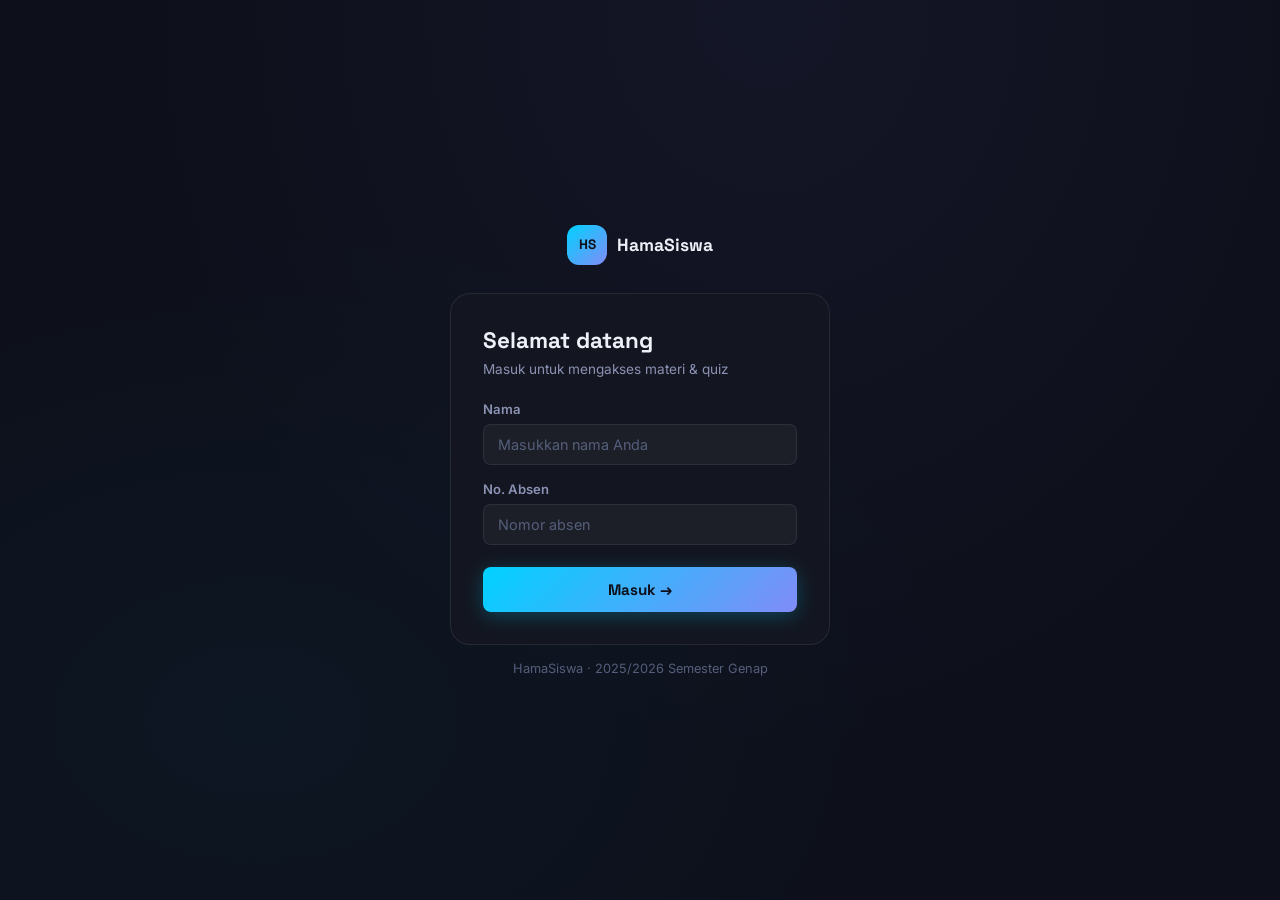
==== index.html @ 630a33bc "Add files via upload" ====
<!DOCTYPE html>
<html lang="id">
<head>
  <meta charset="UTF-8"/>
  <meta name="viewport" content="width=device-width, initial-scale=1.0"/>
  <title>Login — HamaSiswa</title>
  <link rel="stylesheet" href="style.css"/>
</head>
<body class="login-body">

  <div class="login-wrap">
    <div class="login-brand">
      <div class="brand-icon">HS</div>
      <span class="brand-name">HamaSiswa</span>
    </div>

    <div class="login-container">
      <h2>Selamat datang</h2>
      <p class="login-sub">Masuk untuk mengakses materi &amp; quiz</p>

      <form id="loginForm">
        <div class="form-group">
          <label>Nama</label>
          <input type="text" id="username" placeholder="Masukkan nama Anda" required/>
        </div>
        <div class="form-group">
          <label>No. Absen</label>
          <input type="number" id="absen" placeholder="Nomor absen" required/>
        </div>
        <button type="submit" class="btn-login">Masuk →</button>
      </form>
    </div>

    <p class="login-footer">HamaSiswa · 2025/2026 Semester Genap</p>
  </div>

  <script>
    if (localStorage.getItem('hs_user')) {
      window.location.href = 'dashboard.html';
    }

    document.getElementById('loginForm').addEventListener('submit', function(e) {
      e.preventDefault();
      const name = document.getElementById('username').value.trim();
      const absen = document.getElementById('absen').value.trim();
      if (!name || !absen) return;
      localStorage.setItem('hs_user', JSON.stringify({ name, absen }));
      window.location.href = 'dashboard.html';
    });
  </script>
</body>
</html>
---- style.css ----
@import url('https://fonts.googleapis.com/css2?family=Inter:wght@400;500;600;700;800&family=Space+Grotesk:wght@400;500;600;700;800&display=swap');

*, *::before, *::after { box-sizing: border-box; margin: 0; padding: 0; }

:root {
  --bg: #0d0f1a;
  --bg-card: #131620;
  --bg-card-hover: #171b27;
  --sidebar-bg: #0f1119;
  --border: rgba(255,255,255,0.08);
  --text: #eef0f8;
  --text-muted: #8b92b3;
  --text-dim: #555e7a;
  --accent: #00d2ff;
  --teal: #2dd4bf;
  --blue: #60a5fa;
  --indigo: #818cf8;
  --violet: #c084fc;
  --radius-sm: 8px;
  --radius-md: 12px;
  --radius-lg: 16px;
  --radius-xl: 20px;
  --font-display: 'Space Grotesk', sans-serif;
  --font-body: 'Inter', sans-serif;
  --shadow-glow: 0 0 30px rgba(0,210,255,0.08);
}

html { scroll-behavior: smooth; }

body {
  background: var(--bg);
  color: var(--text);
  font-family: var(--font-body);
  display: flex;
  min-height: 100vh;
  overflow-x: hidden;
}

::-webkit-scrollbar { width: 5px; }
::-webkit-scrollbar-track { background: transparent; }
::-webkit-scrollbar-thumb { background: rgba(255,255,255,0.08); border-radius: 3px; }

.sidebar {
  width: 220px;
  min-height: 100vh;
  background: var(--sidebar-bg);
  border-right: 1px solid var(--border);
  display: flex;
  flex-direction: column;
  position: fixed;
  top: 0; left: 0; bottom: 0;
  z-index: 200;
  transition: transform 0.3s ease;
}

.sidebar-brand {
  display: flex;
  align-items: center;
  gap: 10px;
  padding: 20px 16px 18px;
  border-bottom: 1px solid var(--border);
}

.logo-icon {
  width: 34px; height: 34px;
  border-radius: 10px;
  background: linear-gradient(135deg, #00d2ff, #818cf8);
  display: flex; align-items: center; justify-content: center;
  font-family: var(--font-display);
  font-weight: 800;
  font-size: 0.7rem;
  color: #0d0f1a;
  flex-shrink: 0;
}

.logo-text {
  font-family: var(--font-display);
  font-weight: 700;
  font-size: 0.95rem;
  color: var(--text);
  letter-spacing: -0.01em;
}

.sidebar-nav {
  flex: 1;
  padding: 16px 10px;
}

.nav-label {
  font-size: 0.62rem;
  font-weight: 700;
  letter-spacing: 0.12em;
  text-transform: uppercase;
  color: var(--text-dim);
  padding: 0 8px;
  margin-bottom: 8px;
}

.nav-item {
  display: flex;
  align-items: center;
  gap: 10px;
  padding: 9px 10px;
  border-radius: var(--radius-sm);
  text-decoration: none;
  color: var(--text-muted);
  font-size: 0.875rem;
  font-weight: 500;
  transition: all 0.2s;
  margin-bottom: 2px;
  border: 1px solid transparent;
}

.nav-item:hover {
  background: rgba(255,255,255,0.05);
  color: var(--text);
}

.nav-item.active {
  background: rgba(0,210,255,0.08);
  color: var(--accent);
  border-color: rgba(0,210,255,0.18);
}

.nav-item .icon { font-size: 1rem; width: 20px; text-align: center; }

.sidebar-footer {
  padding: 10px 10px 18px;
  border-top: 1px solid var(--border);
}

.nav-item.logout:hover {
  background: rgba(239,68,68,0.08);
  color: #f87171;
}

.main-content {
  margin-left: 220px;
  flex: 1;
  padding: 32px 36px;
  max-width: calc(100vw - 220px);
}

.greeting {
  font-family: var(--font-display);
  font-size: 1.8rem;
  font-weight: 800;
  color: var(--text);
  letter-spacing: -0.02em;
  margin-bottom: 8px;
}

.greeting span { color: var(--accent); }

.sec-head {
  display: flex;
  align-items: center;
  gap: 12px;
  margin: 28px 0 16px;
}

.sec-head h2 {
  font-family: var(--font-display);
  font-weight: 700;
  font-size: 0.95rem;
  color: var(--text);
}

.sec-head::after {
  content: '';
  flex: 1;
  height: 1px;
  background: var(--border);
}

.dash-grid {
  display: grid;
  grid-template-columns: repeat(3, 1fr);
  gap: 14px;
}

.dash-card {
  display: flex;
  align-items: center;
  gap: 14px;
  padding: 18px 20px;
  border-radius: var(--radius-lg);
  text-decoration: none;
  color: inherit;
  border: 1px solid var(--border);
  background: var(--bg-card);
  transition: all 0.25s ease;
  position: relative;
  overflow: hidden;
}

.dash-card::before {
  content: '';
  position: absolute;
  top: -40px; right: -40px;
  width: 120px; height: 120px;
  border-radius: 50%;
  opacity: 0.08;
  transition: opacity 0.3s;
}

.dash-card.teal::before { background: var(--teal); }
.dash-card.blue::before { background: var(--blue); }
.dash-card.indigo::before { background: var(--indigo); }

.dash-card:hover {
  transform: translateY(-3px);
  box-shadow: 0 16px 40px rgba(0,0,0,0.35);
}

.dash-card.teal:hover { border-color: rgba(45,212,191,0.25); }
.dash-card.blue:hover { border-color: rgba(96,165,250,0.25); }
.dash-card.indigo:hover { border-color: rgba(129,140,248,0.25); }

.dash-icon { font-size: 1.6rem; }

.dash-info { flex: 1; }

.dash-label {
  font-size: 0.7rem;
  color: var(--text-dim);
  font-weight: 500;
  margin-bottom: 2px;
}

.dash-title {
  font-family: var(--font-display);
  font-weight: 700;
  font-size: 1rem;
  color: var(--text);
}

.dash-arrow {
  color: var(--text-dim);
  font-size: 1.1rem;
  transition: transform 0.2s, color 0.2s;
}

.dash-card:hover .dash-arrow { transform: translateX(4px); color: var(--accent); }

.course-grid {
  display: grid;
  grid-template-columns: repeat(auto-fill, minmax(200px, 1fr));
  gap: 16px;
}

.course-card {
  background: var(--bg-card);
  border: 1px solid var(--border);
  border-radius: var(--radius-lg);
  overflow: hidden;
  text-decoration: none;
  color: inherit;
  transition: all 0.25s ease;
  display: block;
}

.course-card:hover {
  transform: translateY(-4px);
  box-shadow: 0 16px 40px rgba(0,0,0,0.4);
}

.course-thumb {
  height: 90px;
  display: flex;
  align-items: center;
  justify-content: center;
  position: relative;
}

.course-thumb.teal { background: rgba(45,212,191,0.12); border-bottom: 1px solid rgba(45,212,191,0.2); }
.course-thumb.blue { background: rgba(96,165,250,0.12); border-bottom: 1px solid rgba(96,165,250,0.2); }
.course-thumb.indigo { background: rgba(129,140,248,0.12); border-bottom: 1px solid rgba(129,140,248,0.2); }
.course-thumb.violet { background: rgba(192,132,252,0.12); border-bottom: 1px solid rgba(192,132,252,0.2); }

.course-card:hover .course-thumb.teal { border-color: rgba(45,212,191,0.4); }
.course-card:hover .course-thumb.blue { border-color: rgba(96,165,250,0.4); }
.course-card:hover .course-thumb.indigo { border-color: rgba(129,140,248,0.4); }
.course-card:hover .course-thumb.violet { border-color: rgba(192,132,252,0.4); }

.thumb-badge {
  font-size: 0.68rem;
  font-weight: 700;
  letter-spacing: 0.08em;
  text-transform: uppercase;
  padding: 5px 12px;
  border-radius: 20px;
}

.course-thumb.teal .thumb-badge { background: rgba(45,212,191,0.15); color: var(--teal); border: 1px solid rgba(45,212,191,0.25); }
.course-thumb.blue .thumb-badge { background: rgba(96,165,250,0.15); color: var(--blue); border: 1px solid rgba(96,165,250,0.25); }
.course-thumb.indigo .thumb-badge { background: rgba(129,140,248,0.15); color: var(--indigo); border: 1px solid rgba(129,140,248,0.25); }
.course-thumb.violet .thumb-badge { background: rgba(192,132,252,0.15); color: var(--violet); border: 1px solid rgba(192,132,252,0.25); }

.course-body { padding: 14px 16px; }

.course-code {
  font-size: 0.68rem;
  font-weight: 700;
  letter-spacing: 0.1em;
  text-transform: uppercase;
  color: var(--accent);
  margin-bottom: 4px;
}

.course-title {
  font-family: var(--font-display);
  font-weight: 700;
  font-size: 0.9rem;
  color: var(--text);
  margin-bottom: 4px;
}

.course-meta {
  font-size: 0.75rem;
  color: var(--text-dim);
}



.banner {
  background: linear-gradient(135deg, rgba(0,210,255,0.07), rgba(129,140,248,0.07));
  border: 1px solid rgba(0,210,255,0.15);
  border-radius: var(--radius-xl);
  padding: 28px 32px;
  margin-bottom: 8px;
  position: relative;
  overflow: hidden;
}

.banner::before {
  content: '';
  position: absolute;
  top: -60px; right: -60px;
  width: 240px; height: 240px;
  background: radial-gradient(circle, rgba(0,210,255,0.06), transparent 70%);
  pointer-events: none;
}

.banner-tag {
  display: inline-block;
  background: rgba(0,210,255,0.1);
  border: 1px solid rgba(0,210,255,0.2);
  color: var(--accent);
  padding: 4px 12px;
  border-radius: 20px;
  font-size: 0.72rem;
  font-weight: 700;
  letter-spacing: 0.08em;
  text-transform: uppercase;
  margin-bottom: 12px;
}

.banner h1 {
  font-family: var(--font-display);
  font-size: 1.4rem;
  font-weight: 800;
  color: var(--text);
  letter-spacing: -0.01em;
  margin-bottom: 8px;
}

.banner p {
  font-size: 0.875rem;
  color: var(--text-muted);
  line-height: 1.6;
  max-width: 520px;
}

.quiz-grid {
  display: grid;
  grid-template-columns: repeat(auto-fill, minmax(260px, 1fr));
  gap: 16px;
}

.quiz-card {
  background: var(--bg-card);
  border: 1px solid var(--border);
  border-radius: var(--radius-lg);
  padding: 22px;
  display: flex;
  flex-direction: column;
  gap: 10px;
  transition: all 0.25s ease;
}

.quiz-card:hover {
  transform: translateY(-3px);
  box-shadow: 0 16px 40px rgba(0,0,0,0.3);
  border-color: rgba(0,210,255,0.2);
}

.quiz-subject {
  font-size: 0.68rem;
  font-weight: 700;
  letter-spacing: 0.1em;
  text-transform: uppercase;
  color: var(--accent);
}

.quiz-title {
  font-family: var(--font-display);
  font-weight: 700;
  font-size: 0.97rem;
  color: var(--text);
  line-height: 1.35;
}

.quiz-desc {
  font-size: 0.82rem;
  color: var(--text-muted);
  line-height: 1.55;
  flex: 1;
}

.quiz-meta {
  font-size: 0.78rem;
  color: var(--text-dim);
}

.btn-quiz {
  display: inline-flex;
  align-items: center;
  justify-content: center;
  gap: 6px;
  padding: 11px 20px;
  background: linear-gradient(135deg, #3b82f6, #60a5fa);
  color: white;
  border-radius: var(--radius-sm);
  text-decoration: none;
  font-weight: 700;
  font-size: 0.875rem;
  font-family: var(--font-display);
  transition: all 0.2s;
  border: none;
  cursor: pointer;
  box-shadow: 0 4px 16px rgba(59,130,246,0.3);
  margin-top: 4px;
}

.btn-quiz:hover {
  transform: translateY(-2px);
  box-shadow: 0 8px 24px rgba(59,130,246,0.45);
}

.filter-bar {
  display: flex;
  gap: 8px;
  margin-bottom: 20px;
  flex-wrap: wrap;
}

.activity-list {
  display: flex;
  flex-direction: column;
  gap: 10px;
}

.activity-item {
  display: flex;
  align-items: center;
  gap: 14px;
  padding: 14px 18px;
  background: var(--bg-card);
  border: 1px solid var(--border);
  border-radius: var(--radius-md);
  text-decoration: none;
  color: inherit;
  transition: all 0.22s ease;
  position: relative;
  overflow: hidden;
}

.activity-item::before {
  content: '';
  position: absolute;
  left: 0; top: 0; bottom: 0;
  width: 3px;
  background: transparent;
  transition: background 0.2s;
  border-radius: 3px 0 0 3px;
}

.activity-item:hover {
  background: var(--bg-card-hover);
  transform: translateX(3px);
  border-color: rgba(255,255,255,0.14);
}

.activity-item:hover::before { background: var(--accent); }

.activity-icon {
  width: 40px; height: 40px;
  border-radius: 10px;
  display: flex; align-items: center; justify-content: center;
  flex-shrink: 0;
  font-size: 1rem;
}

.activity-icon.materi { background: rgba(45,212,191,0.1); border: 1px solid rgba(45,212,191,0.18); }
.activity-icon.quiz   { background: rgba(59,130,246,0.1); border: 1px solid rgba(59,130,246,0.18); }
.activity-icon.video  { background: rgba(129,140,248,0.1); border: 1px solid rgba(129,140,248,0.18); }
.activity-icon.slide  { background: rgba(192,132,252,0.1); border: 1px solid rgba(192,132,252,0.18); }

.activity-body { flex: 1; min-width: 0; }

.activity-label {
  font-size: 0.7rem;
  font-weight: 700;
  letter-spacing: 0.09em;
  text-transform: uppercase;
  color: var(--text-dim);
  margin-bottom: 2px;
}

.activity-title {
  font-family: var(--font-display);
  font-weight: 700;
  font-size: 0.9rem;
  color: var(--text);
  white-space: nowrap;
  overflow: hidden;
  text-overflow: ellipsis;
}

.activity-meta { font-size: 0.72rem; color: var(--text-dim); margin-top: 3px; }

.activity-right {
  display: flex;
  flex-direction: column;
  align-items: flex-end;
  gap: 5px;
  flex-shrink: 0;
}

.activity-time { font-size: 0.72rem; color: var(--text-dim); white-space: nowrap; }

.activity-badge {
  font-size: 0.62rem;
  font-weight: 700;
  letter-spacing: 0.07em;
  text-transform: uppercase;
  padding: 3px 9px;
  border-radius: 20px;
}

.activity-badge.materi { background: rgba(45,212,191,0.1); color: var(--teal); border: 1px solid rgba(45,212,191,0.2); }
.activity-badge.quiz   { background: rgba(59,130,246,0.1); color: var(--blue); border: 1px solid rgba(59,130,246,0.2); }
.activity-badge.video  { background: rgba(129,140,248,0.1); color: var(--indigo); border: 1px solid rgba(129,140,248,0.2); }
.activity-badge.slide  { background: rgba(192,132,252,0.1); color: var(--violet); border: 1px solid rgba(192,132,252,0.2); }

.activity-arrow {
  color: var(--text-dim);
  font-size: 0.85rem;
  transition: transform 0.2s, color 0.2s;
  margin-left: 6px;
}

.activity-item:hover .activity-arrow { transform: translateX(4px); color: var(--accent); }

.video-hero {
  background: linear-gradient(135deg, #0f0c29, #1a1040, #24243e);
  border: 1px solid rgba(129,140,248,0.2);
  border-radius: var(--radius-xl);
  padding: 32px 36px;
  margin-bottom: 28px;
  position: relative;
  overflow: hidden;
  display: flex;
  align-items: center;
  gap: 28px;
}

.video-hero::before {
  content: '';
  position: absolute;
  top: -80px; right: -80px;
  width: 300px; height: 300px;
  background: radial-gradient(circle, rgba(129,140,248,0.1), transparent 65%);
  pointer-events: none;
}

.hero-icon {
  width: 68px; height: 68px;
  background: linear-gradient(135deg, #4338ca, #818cf8);
  border-radius: 18px;
  display: flex; align-items: center; justify-content: center;
  font-size: 1.8rem;
  flex-shrink: 0;
  box-shadow: 0 8px 24px rgba(67,56,202,0.4);
}

.hero-text { flex: 1; }

.hero-tag {
  display: inline-block;
  background: rgba(129,140,248,0.12);
  border: 1px solid rgba(129,140,248,0.22);
  color: var(--indigo);
  padding: 4px 12px;
  border-radius: 20px;
  font-size: 0.7rem;
  font-weight: 700;
  letter-spacing: 0.08em;
  text-transform: uppercase;
  margin-bottom: 10px;
}

.hero-text h1 {
  font-family: var(--font-display);
  font-size: 1.5rem;
  font-weight: 700;
  color: var(--text);
  margin-bottom: 6px;
}

.hero-text p { color: var(--text-muted); font-size: 0.875rem; line-height: 1.6; }

.filter-btn {
  padding: 7px 16px;
  border: 1px solid var(--border);
  border-radius: 99px;
  background: transparent;
  color: var(--text-muted);
  font-family: var(--font-body);
  font-size: 0.8rem;
  font-weight: 600;
  cursor: pointer;
  transition: all 0.2s;
}

.filter-btn:hover { color: var(--text); border-color: rgba(255,255,255,0.2); background: rgba(255,255,255,0.04); }
.filter-btn.active { background: rgba(0,210,255,0.1); border-color: rgba(0,210,255,0.3); color: var(--accent); }

.video-grid {
  display: grid;
  grid-template-columns: repeat(auto-fill, minmax(280px, 1fr));
  gap: 18px;
  margin-bottom: 40px;
}

.video-card {
  background: var(--bg-card);
  border: 1px solid var(--border);
  border-radius: var(--radius-lg);
  overflow: hidden;
  transition: all 0.25s ease;
  cursor: pointer;
  text-decoration: none;
  color: inherit;
  display: flex;
  flex-direction: column;
}

.video-card:hover {
  transform: translateY(-4px);
  border-color: rgba(0,210,255,0.2);
  box-shadow: 0 16px 40px rgba(0,0,0,0.4), var(--shadow-glow);
}

.video-thumb {
  position: relative;
  padding-bottom: 56.25%;
  overflow: hidden;
  background: #0a0d1a;
}

.video-thumb iframe {
  position: absolute; top: 0; left: 0;
  width: 100%; height: 100%;
  border: none;
  pointer-events: none;
}

.thumb-overlay {
  position: absolute; inset: 0;
  display: flex; align-items: center; justify-content: center;
  background: rgba(0,0,0,0.35);
  transition: background 0.2s;
  z-index: 2;
}

.video-card:hover .thumb-overlay { background: rgba(0,0,0,0.15); }

.play-btn {
  width: 50px; height: 50px;
  background: rgba(255,255,255,0.12);
  backdrop-filter: blur(8px);
  border-radius: 50%;
  display: flex; align-items: center; justify-content: center;
  border: 2px solid rgba(255,255,255,0.28);
  transition: all 0.2s;
  font-size: 1rem;
  padding-left: 3px;
}

.video-card:hover .play-btn {
  background: var(--accent);
  border-color: var(--accent);
  transform: scale(1.1);
  box-shadow: 0 0 24px rgba(0,210,255,0.5);
}

.thumb-cat {
  position: absolute;
  top: 10px; left: 10px;
  z-index: 3;
  font-size: 0.65rem;
  font-weight: 700;
  letter-spacing: 0.06em;
  text-transform: uppercase;
  padding: 3px 9px;
  border-radius: 20px;
}

.thumb-cat.teal { background: rgba(15,118,110,0.8); color: #5eead4; border: 1px solid rgba(94,234,212,0.3); }
.thumb-cat.blue { background: rgba(29,78,216,0.8); color: #93c5fd; border: 1px solid rgba(147,197,253,0.3); }
.thumb-cat.indigo { background: rgba(67,56,202,0.8); color: #a5b4fc; border: 1px solid rgba(165,180,252,0.3); }
.thumb-cat.violet { background: rgba(109,40,217,0.8); color: #c4b5fd; border: 1px solid rgba(196,181,253,0.3); }

.video-info { padding: 14px 16px 18px; display: flex; flex-direction: column; flex: 1; }

.video-subject {
  font-size: 0.65rem;
  font-weight: 700;
  letter-spacing: 0.1em;
  text-transform: uppercase;
  color: var(--accent);
  margin-bottom: 5px;
}

.video-title {
  font-family: var(--font-display);
  font-weight: 600;
  font-size: 0.9rem;
  color: var(--text);
  line-height: 1.4;
  margin-bottom: 7px;
}

.video-desc {
  font-size: 0.78rem;
  color: var(--text-muted);
  line-height: 1.55;
  margin-bottom: 12px;
  flex: 1;
}

.video-footer {
  display: flex;
  align-items: center;
  padding-top: 10px;
  border-top: 1px solid var(--border);
}

.presenter-avatar {
  width: 26px; height: 26px;
  border-radius: 50%;
  display: flex; align-items: center; justify-content: center;
  font-size: 0.6rem;
  font-weight: 700;
  font-family: var(--font-display);
  flex-shrink: 0;
  margin-right: 8px;
}

.presenter-avatar.teal { background: linear-gradient(135deg, #0f766e, #38bdf8); color: #fff; }
.presenter-avatar.blue { background: linear-gradient(135deg, #1d4ed8, #60a5fa); color: #fff; }
.presenter-avatar.indigo { background: linear-gradient(135deg, #4338ca, #818cf8); color: #fff; }
.presenter-avatar.violet { background: linear-gradient(135deg, #6d28d9, #a78bfa); color: #fff; }

.presenter-name { font-size: 0.76rem; color: var(--text-muted); font-weight: 500; }

.featured-video {
  background: var(--bg-card);
  border: 1px solid var(--border);
  border-radius: var(--radius-xl);
  overflow: hidden;
  display: grid;
  grid-template-columns: 1.4fr 1fr;
  margin-bottom: 28px;
}

.featured-thumb { position: relative; min-height: 240px; background: #0a0d1a; }
.featured-thumb iframe { width: 100%; height: 100%; border: none; display: block; }

.featured-info { padding: 28px 26px; display: flex; flex-direction: column; gap: 12px; }

.featured-tag {
  display: inline-flex;
  align-items: center;
  gap: 6px;
  background: rgba(0,210,255,0.08);
  border: 1px solid rgba(0,210,255,0.2);
  color: var(--accent);
  padding: 4px 12px;
  border-radius: 20px;
  font-size: 0.7rem;
  font-weight: 700;
  letter-spacing: 0.08em;
  text-transform: uppercase;
  width: fit-content;
}

.featured-title {
  font-family: var(--font-display);
  font-size: 1.2rem;
  font-weight: 700;
  color: var(--text);
  line-height: 1.35;
}

.featured-desc {
  font-size: 0.83rem;
  color: var(--text-muted);
  line-height: 1.65;
  flex: 1;
}

.btn-watch {
  display: inline-flex;
  align-items: center;
  gap: 8px;
  padding: 11px 20px;
  background: linear-gradient(135deg, #4338ca, #818cf8);
  color: white;
  border-radius: var(--radius-sm);
  text-decoration: none;
  font-weight: 600;
  font-size: 0.85rem;
  width: fit-content;
  transition: all 0.2s;
  box-shadow: 0 4px 16px rgba(67,56,202,0.35);
}

.btn-watch:hover { transform: translateY(-2px); box-shadow: 0 8px 24px rgba(67,56,202,0.5); }

.slide-page-wrap {
  display: flex;
  flex-direction: column;
  min-height: 100vh;
  width: 100%;
}

.slide-topbar {
  display: flex;
  align-items: center;
  gap: 14px;
  padding: 14px 28px;
  border-bottom: 1px solid var(--border);
  background: var(--sidebar-bg);
  position: sticky;
  top: 0;
  z-index: 100;
}

.slide-back-btn {
  display: flex;
  align-items: center;
  gap: 8px;
  text-decoration: none;
  color: var(--text-muted);
  font-size: 0.82rem;
  font-weight: 500;
  padding: 7px 14px;
  border-radius: var(--radius-sm);
  background: rgba(255,255,255,0.05);
  border: 1px solid var(--border);
  transition: all 0.2s;
  cursor: pointer;
  font-family: var(--font-body);
}

.slide-back-btn:hover { color: var(--text); background: rgba(255,255,255,0.09); }

.slide-topbar-title {
  font-family: var(--font-display);
  font-weight: 700;
  font-size: 0.92rem;
  color: var(--text);
  flex: 1;
}

.slide-topbar-code {
  font-size: 0.7rem;
  font-weight: 600;
  color: var(--accent);
  background: rgba(0,210,255,0.08);
  border: 1px solid rgba(0,210,255,0.18);
  padding: 4px 10px;
  border-radius: 20px;
  letter-spacing: 0.06em;
  text-transform: uppercase;
}

.slide-stage {
  flex: 1;
  display: flex;
  flex-direction: column;
  align-items: center;
  justify-content: center;
  padding: 32px 20px 24px;
}

.slide-dots { display: flex; gap: 6px; margin-bottom: 22px; }

.dot {
  width: 8px; height: 8px;
  border-radius: 50%;
  background: rgba(255,255,255,0.1);
  transition: all 0.3s cubic-bezier(0.4,0,0.2,1);
  cursor: pointer;
}

.dot.active { background: var(--accent); width: 22px; border-radius: 4px; }

.slide-board {
  background: var(--bg-card);
  border: 1px solid var(--border);
  width: 100%;
  max-width: 780px;
  min-height: 400px;
  border-radius: var(--radius-xl);
  padding: 42px 50px;
  position: relative;
  display: flex;
  flex-direction: column;
  box-shadow: 0 20px 60px rgba(0,0,0,0.4), 0 0 0 1px rgba(255,255,255,0.03);
}

.slide-board::before {
  content: '';
  position: absolute;
  top: 0; left: 32px; right: 32px;
  height: 2px;
  background: linear-gradient(90deg, var(--accent), var(--indigo), transparent);
  border-radius: 0 0 2px 2px;
}

.slide-num {
  position: absolute;
  top: 20px; right: 24px;
  font-size: 0.7rem;
  color: var(--text-dim);
  font-weight: 700;
  letter-spacing: 0.08em;
  font-family: var(--font-display);
}

.slide-content { flex: 1; }

.slide-item { display: none; animation: slideIn 0.32s cubic-bezier(0.22,1,0.36,1); }
.slide-item.active { display: block; }

.slide-item.type-title, .slide-item.type-close {
  display: none;
  flex-direction: column;
  justify-content: center;
  align-items: flex-start;
  min-height: 280px;
}

.slide-item.type-title.active, .slide-item.type-close.active { display: flex; }

.slide-topic-tag {
  display: inline-flex;
  align-items: center;
  gap: 6px;
  font-size: 0.7rem;
  font-weight: 700;
  letter-spacing: 0.12em;
  text-transform: uppercase;
  color: var(--accent);
  background: rgba(0,210,255,0.08);
  border: 1px solid rgba(0,210,255,0.2);
  padding: 5px 12px;
  border-radius: 20px;
  margin-bottom: 18px;
}

.slide-main-title {
  font-family: var(--font-display);
  font-size: 2rem;
  font-weight: 800;
  color: var(--text);
  line-height: 1.2;
  letter-spacing: -0.02em;
  margin-bottom: 14px;
}

.slide-main-title .accent-word { color: var(--accent); }
.slide-subtitle { font-size: 0.93rem; color: var(--text-muted); line-height: 1.6; }

.slide-num-badge {
  display: inline-block;
  font-size: 0.65rem;
  font-weight: 700;
  letter-spacing: 0.1em;
  text-transform: uppercase;
  color: var(--accent);
  background: rgba(0,210,255,0.08);
  border: 1px solid rgba(0,210,255,0.18);
  padding: 3px 10px;
  border-radius: 20px;
  margin-right: 8px;
  vertical-align: middle;
}

.slide-item h2 {
  font-family: var(--font-display);
  color: var(--text);
  margin-bottom: 20px;
  font-size: 1.4rem;
  letter-spacing: -0.02em;
  line-height: 1.25;
}

.slide-item p { line-height: 1.8; font-size: 0.97rem; color: var(--text-muted); }

.slide-item ul { list-style: none; padding: 0; display: flex; flex-direction: column; gap: 12px; }

.slide-item li {
  display: flex;
  align-items: flex-start;
  gap: 12px;
  color: var(--text-muted);
  font-size: 0.95rem;
  line-height: 1.65;
}

.slide-item li::before {
  content: '';
  flex-shrink: 0;
  width: 6px; height: 6px;
  border-radius: 50%;
  background: var(--accent);
  margin-top: 9px;
}

.slide-compare { display: grid; grid-template-columns: 1fr 1fr; gap: 18px; margin-top: 8px; }

.compare-col {
  background: rgba(255,255,255,0.025);
  border: 1px solid var(--border);
  border-radius: var(--radius-md);
  padding: 18px;
}

.compare-col-title {
  font-family: var(--font-display);
  font-size: 0.78rem;
  font-weight: 700;
  letter-spacing: 0.08em;
  text-transform: uppercase;
  margin-bottom: 12px;
  padding-bottom: 10px;
  border-bottom: 1px solid var(--border);
}

.compare-col.col-lisan .compare-col-title { color: var(--teal); }
.compare-col.col-tulis .compare-col-title { color: var(--blue); }
.compare-col ul { gap: 9px; }
.compare-col li { font-size: 0.88rem; }

.close-label {
  font-size: 0.7rem;
  font-weight: 700;
  letter-spacing: 0.12em;
  text-transform: uppercase;
  color: var(--text-dim);
  margin-bottom: 12px;
}

.close-title {
  font-family: var(--font-display);
  font-size: 1.55rem;
  font-weight: 800;
  color: var(--text);
  margin-bottom: 14px;
  letter-spacing: -0.02em;
}

.close-body { font-size: 0.97rem; color: var(--text-muted); line-height: 1.75; max-width: 500px; }

.slide-nav {
  display: flex;
  gap: 12px;
  width: 100%;
  max-width: 780px;
  margin-top: 18px;
}

.nav-btn {
  flex: 1;
  padding: 13px;
  border: none;
  border-radius: var(--radius-md);
  font-family: var(--font-display);
  font-weight: 700;
  font-size: 0.875rem;
  cursor: pointer;
  transition: all 0.2s;
}

.btn-prev {
  background: rgba(255,255,255,0.05);
  color: var(--text-muted);
  border: 1px solid var(--border);
}

.btn-prev:hover:not(:disabled) { background: rgba(255,255,255,0.09); color: var(--text); }

.btn-next {
  background: linear-gradient(135deg, #3b82f6, #60a5fa);
  color: white;
  box-shadow: 0 4px 16px rgba(59,130,246,0.3);
}

.btn-next:hover:not(:disabled) { transform: translateY(-2px); box-shadow: 0 8px 24px rgba(59,130,246,0.4); }

.nav-btn:disabled { opacity: 0.3; cursor: not-allowed; transform: none !important; }

body.login-body {
  display: flex;
  align-items: center;
  justify-content: center;
  min-height: 100vh;
  background: radial-gradient(ellipse at 60% 0%, rgba(129,140,248,0.06) 0%, transparent 60%),
              radial-gradient(ellipse at 20% 80%, rgba(0,210,255,0.04) 0%, transparent 50%), var(--bg);
}

.login-wrap { width: 100%; max-width: 380px; }

.login-brand {
  display: flex;
  align-items: center;
  gap: 10px;
  justify-content: center;
  margin-bottom: 28px;
}

.brand-icon {
  width: 40px; height: 40px;
  border-radius: 12px;
  background: linear-gradient(135deg, #00d2ff, #818cf8);
  display: flex; align-items: center; justify-content: center;
  font-family: var(--font-display);
  font-weight: 800;
  font-size: 0.85rem;
  color: #0d0f1a;
}

.brand-name {
  font-family: var(--font-display);
  font-weight: 800;
  font-size: 1.1rem;
  color: var(--text);
}

.login-container {
  background: var(--bg-card);
  border: 1px solid var(--border);
  border-radius: var(--radius-xl);
  padding: 32px;
}

.login-container h2 {
  font-family: var(--font-display);
  font-weight: 800;
  font-size: 1.4rem;
  color: var(--text);
  margin-bottom: 6px;
}

.login-sub { font-size: 0.85rem; color: var(--text-muted); margin-bottom: 24px; }

.form-group { margin-bottom: 16px; }

.form-group label {
  display: block;
  font-size: 0.82rem;
  font-weight: 600;
  color: var(--text-muted);
  margin-bottom: 7px;
}

.form-group input {
  width: 100%;
  background: rgba(255,255,255,0.04);
  border: 1px solid var(--border);
  border-radius: var(--radius-sm);
  padding: 11px 14px;
  color: var(--text);
  font-size: 0.9rem;
  font-family: var(--font-body);
  transition: border-color 0.2s, box-shadow 0.2s;
  outline: none;
}

.form-group input:focus {
  border-color: rgba(0,210,255,0.4);
  box-shadow: 0 0 0 3px rgba(0,210,255,0.08);
}

.form-group input::placeholder { color: var(--text-dim); }

.btn-login {
  width: 100%;
  padding: 13px;
  background: linear-gradient(135deg, #00d2ff, #818cf8);
  color: #0d0f1a;
  border: none;
  border-radius: var(--radius-sm);
  font-family: var(--font-display);
  font-weight: 700;
  font-size: 0.95rem;
  cursor: pointer;
  transition: all 0.2s;
  margin-top: 6px;
  box-shadow: 0 4px 20px rgba(0,210,255,0.25);
}

.btn-login:hover { transform: translateY(-2px); box-shadow: 0 8px 28px rgba(0,210,255,0.35); }

.login-footer {
  text-align: center;
  margin-top: 16px;
  font-size: 0.8rem;
  color: var(--text-dim);
}

@keyframes slideIn {
  from { opacity: 0; transform: translateX(18px); }
  to { opacity: 1; transform: translateX(0); }
}

@keyframes fadeUp {
  from { opacity: 0; transform: translateY(14px); }
  to { opacity: 1; transform: translateY(0); }
}

.anim { animation: fadeUp 0.4s cubic-bezier(0.22,1,0.36,1) both; }
.anim:nth-child(1) { animation-delay: 0.04s; }
.anim:nth-child(2) { animation-delay: 0.08s; }
.anim:nth-child(3) { animation-delay: 0.12s; }
.anim:nth-child(4) { animation-delay: 0.16s; }
.anim:nth-child(5) { animation-delay: 0.2s; }
.anim:nth-child(6) { animation-delay: 0.24s; }
.anim:nth-child(7) { animation-delay: 0.28s; }
.anim:nth-child(8) { animation-delay: 0.32s; }
.anim:nth-child(9) { animation-delay: 0.36s; }
.anim:nth-child(10) { animation-delay: 0.4s; }

.mobile-topbar {
  display: none;
  position: fixed;
  top: 0; left: 0; right: 0;
  z-index: 150;
  background: rgba(13,15,26,0.9);
  backdrop-filter: blur(16px);
  border-bottom: 1px solid var(--border);
  padding: 12px 16px;
  align-items: center;
  gap: 10px;
}

.hamburger {
  background: none;
  border: none;
  color: var(--text-muted);
  font-size: 1.3rem;
  cursor: pointer;
  padding: 4px;
}

.overlay {
  display: none;
  position: fixed;
  inset: 0;
  background: rgba(0,0,0,0.6);
  z-index: 190;
}

.overlay.show { display: block; }

@media (max-width: 900px) {
  .dash-grid { grid-template-columns: 1fr 1fr; }
  .featured-video { grid-template-columns: 1fr; }
  .featured-thumb { min-height: 200px; }
  .video-hero { padding: 22px; }
}

@media (max-width: 768px) {
  .sidebar { transform: translateX(-100%); }
  .sidebar.open { transform: translateX(0); }
  .mobile-topbar { display: flex; }
  .main-content { margin-left: 0; padding: 76px 16px 24px; max-width: 100vw; }
  .slide-board { padding: 26px 22px; min-height: 340px; }
  .slide-main-title { font-size: 1.55rem; }
  .slide-item h2 { font-size: 1.2rem; }
  .slide-topbar { padding: 12px 16px; }
  .slide-compare { grid-template-columns: 1fr; }
  .dash-grid { grid-template-columns: 1fr; }
  .video-hero { flex-direction: column; gap: 14px; }
}

@media (max-width: 480px) {
  .slide-board { padding: 20px 16px; }
  .slide-stage { padding: 18px 10px 14px; }
  .slide-main-title { font-size: 1.3rem; }
  .course-grid { grid-template-columns: repeat(2, 1fr); }
  .video-grid { grid-template-columns: 1fr; }
  .quiz-grid { grid-template-columns: 1fr; }
}
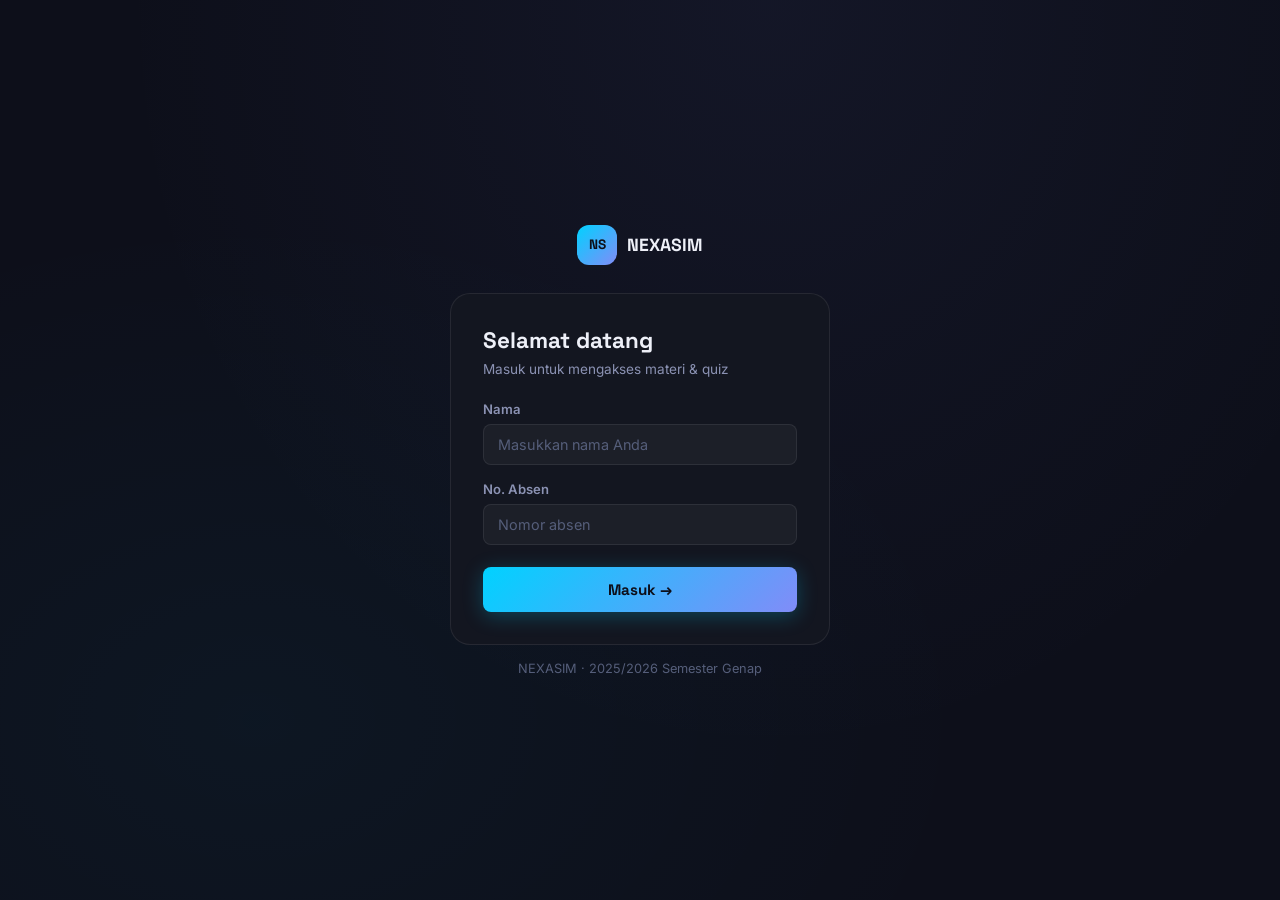
==== commit 6d0284f8: "Update index.html" ====
--- a/index.html
+++ b/index.html
@@ -3,15 +3,15 @@
 <head>
   <meta charset="UTF-8"/>
   <meta name="viewport" content="width=device-width, initial-scale=1.0"/>
-  <title>Login — HamaSiswa</title>
+  <title>Login — NEXASIM</title>
   <link rel="stylesheet" href="style.css"/>
 </head>
 <body class="login-body">
 
   <div class="login-wrap">
     <div class="login-brand">
-      <div class="brand-icon">HS</div>
-      <span class="brand-name">HamaSiswa</span>
+      <div class="brand-icon">NS</div>
+      <span class="brand-name">NEXASIM</span>
     </div>
 
     <div class="login-container">
@@ -31,7 +31,7 @@
       </form>
     </div>
 
-    <p class="login-footer">HamaSiswa · 2025/2026 Semester Genap</p>
+    <p class="login-footer">NEXASIM · 2025/2026 Semester Genap</p>
   </div>
 
   <script>
@@ -49,4 +49,4 @@
     });
   </script>
 </body>
-</html>+</html>
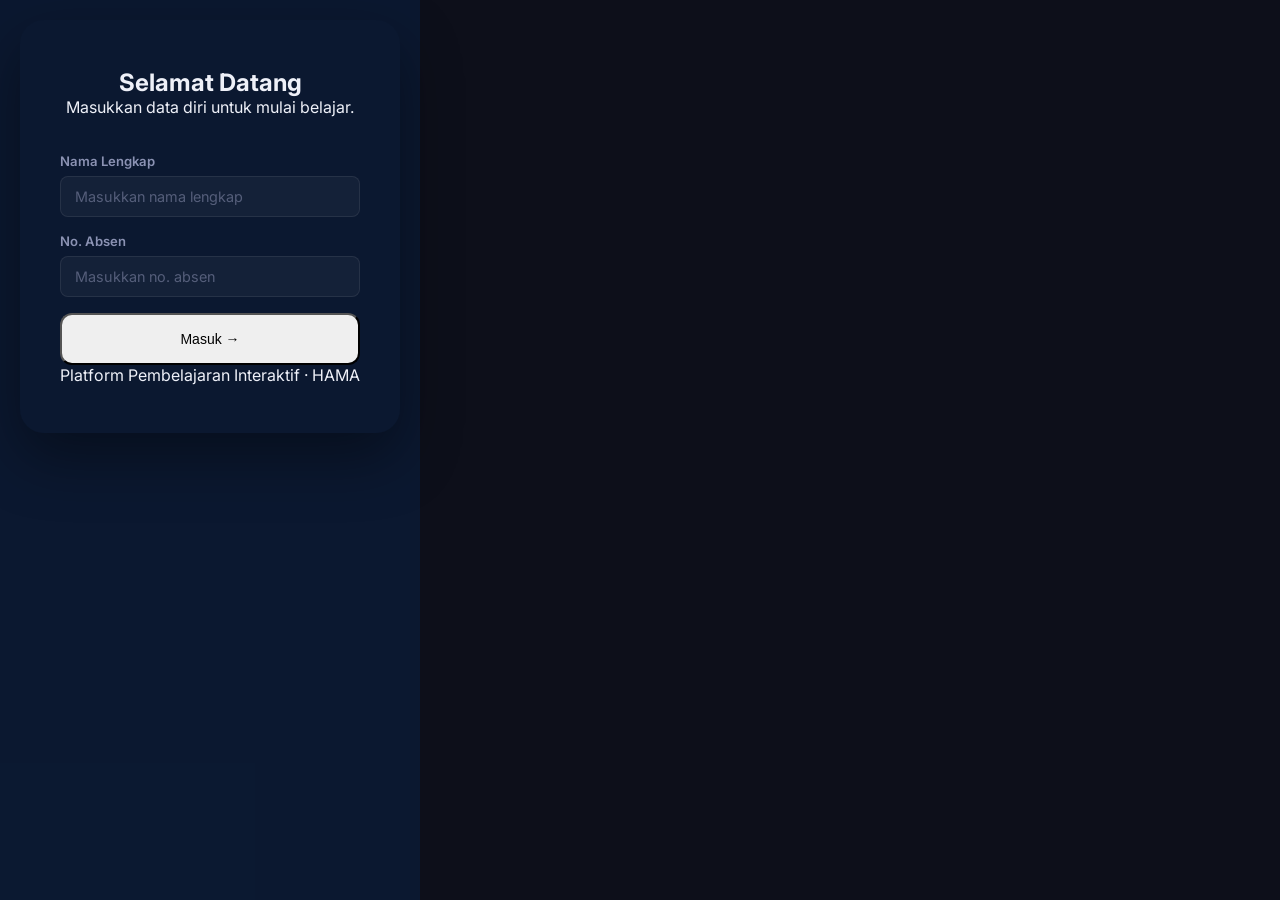
==== commit 6ce69c41: "Update index.html" ====
--- a/index.html
+++ b/index.html
@@ -1,50 +1,109 @@
 <!DOCTYPE html>
 <html lang="id">
 <head>
-  <meta charset="UTF-8"/>
-  <meta name="viewport" content="width=device-width, initial-scale=1.0"/>
-  <title>Login — NEXASIM</title>
-  <link rel="stylesheet" href="style.css"/>
-</head>
-<body class="login-body">
-
-  <div class="login-wrap">
-    <div class="login-brand">
-      <div class="brand-icon">NS</div>
-      <span class="brand-name">NEXASIM</span>
-    </div>
-
-    <div class="login-container">
-      <h2>Selamat datang</h2>
-      <p class="login-sub">Masuk untuk mengakses materi &amp; quiz</p>
-
-      <form id="loginForm">
-        <div class="form-group">
-          <label>Nama</label>
-          <input type="text" id="username" placeholder="Masukkan nama Anda" required/>
-        </div>
-        <div class="form-group">
-          <label>No. Absen</label>
-          <input type="number" id="absen" placeholder="Nomor absen" required/>
-        </div>
-        <button type="submit" class="btn-login">Masuk →</button>
-      </form>
-    </div>
-
-    <p class="login-footer">NEXASIM · 2025/2026 Semester Genap</p>
-  </div>
-
-  <script>
-    if (localStorage.getItem('hs_user')) {
-      window.location.href = 'dashboard.html';
+  <meta charset="UTF-8" />
+  <meta name="viewport" content="width=device-width, initial-scale=1.0" />
+  <title>HAMA — Portal Masuk</title>
+  <link href="https://fonts.googleapis.com/css2?family=DM+Serif+Display:ital@0;1&family=DM+Sans:wght@300;400;500;600;700&display=swap" rel="stylesheet" />
+  <link rel="stylesheet" href="style.css" />
+  <style>
+    /* Tambahan CSS untuk membuat form berada di tengah dengan background gambar */
+    #page-portal {
+      background: url('gambarduw.jpeg') no-repeat center center;
+      background-size: cover;
+      position: relative;
+      align-items: center;
+      justify-content: center;
+    }
+    
+    /* Menambahkan overlay gelap agar form putih lebih menonjol dan mudah dibaca */
+    #page-portal::before {
+      content: '';
+      position: absolute;
+      top: 0; left: 0; right: 0; bottom: 0;
+      background: rgba(10, 30, 61, 0.65); 
+      z-index: 1;
     }
 
-    document.getElementById('loginForm').addEventListener('submit', function(e) {
+    .portal-wrap {
+      position: relative;
+      z-index: 2;
+      justify-content: center;
+      align-items: center;
+      width: 100%;
+      padding: 20px;
+    }
+
+    .portal-form-side {
+      width: 100%;
+      max-width: 420px;
+      border-radius: 24px;
+      box-shadow: 0 24px 60px rgba(0, 0, 0, 0.4);
+      padding: 48px 40px;
+      background: var(--card);
+    }
+
+    /* Penyesuaian layout di dalam kotak form */
+    .brand-centered {
+      text-align: center;
+      margin-bottom: 24px;
+    }
+    .brand-centered .portal-hero-logo {
+      margin: 0 auto 12px;
+      width: 52px; height: 52px; font-size: 26px;
+    }
+    .brand-centered h1 {
+      font-family: var(--serif);
+      font-size: 32px;
+      color: var(--fg);
+    }
+    .text-center {
+      text-align: center;
+      justify-content: center;
+      width: 100%;
+    }
+  </style>
+</head>
+<body>
+  <div id="page-portal">
+    <div class="portal-wrap">
+      
+      <div class="portal-form-side">
+        <div class="portal-form-inner">
+          <h2 class="page-title text-center">Selamat Datang</h2>
+          <p class="page-sub text-center" style="margin-bottom:36px; margin-left: auto; margin-right: auto;">
+            Masukkan data diri untuk mulai belajar.
+          </p>
+
+          <form id="portal-form">
+            <div class="form-group">
+              <label class="form-label" for="inp-name">Nama Lengkap</label>
+              <input class="form-input" id="inp-name" type="text" placeholder="Masukkan nama lengkap" required />
+            </div>
+            <div class="form-group">
+              <label class="form-label" for="inp-absen">No. Absen</label>
+              <input class="form-input" id="inp-absen" type="number" placeholder="Masukkan no. absen" required />
+            </div>
+            <button type="submit" class="btn btn-dark" style="width:100%;justify-content:center;height:52px;font-size:14px;border-radius:12px;">
+              Masuk →
+            </button>
+          </form>
+          
+          <p class="portal-footer">Platform Pembelajaran Interaktif · HAMA</p>
+        </div>
+      </div>
+
+    </div>
+  </div>
+  
+  <script src="data.js"></script>
+  <script>
+    document.getElementById('portal-form').addEventListener('submit', e => {
       e.preventDefault();
-      const name = document.getElementById('username').value.trim();
-      const absen = document.getElementById('absen').value.trim();
+      const name = document.getElementById('inp-name').value.trim();
+      const absen = document.getElementById('inp-absen').value.trim();
       if (!name || !absen) return;
-      localStorage.setItem('hs_user', JSON.stringify({ name, absen }));
+      localStorage.setItem('hamaUser', JSON.stringify({ name, absen }));
       window.location.href = 'dashboard.html';
     });
   </script>
--- a/style.css
+++ b/style.css
@@ -781,15 +781,31 @@
   border: 1px solid var(--border);
   border-radius: var(--radius-xl);
   overflow: hidden;
-  display: grid;
-  grid-template-columns: 1.4fr 1fr;
+  display: flex;
+  flex-direction: column;
   margin-bottom: 28px;
 }
 
-.featured-thumb { position: relative; min-height: 240px; background: #0a0d1a; }
-.featured-thumb iframe { width: 100%; height: 100%; border: none; display: block; }
-
-.featured-info { padding: 28px 26px; display: flex; flex-direction: column; gap: 12px; }
+.featured-thumb {
+  position: relative;
+  width: 100%;
+  padding-bottom: 56.25%;
+  background: #0a0d1a;
+}
+.featured-thumb iframe {
+  position: absolute;
+  top: 0; left: 0;
+  width: 100%; height: 100%;
+  border: none;
+  display: block;
+}
+
+.featured-info {
+  padding: 22px 26px;
+  display: flex;
+  flex-direction: column;
+  gap: 12px;
+}
 
 .featured-tag {
   display: inline-flex;
@@ -1290,8 +1306,7 @@
 
 @media (max-width: 900px) {
   .dash-grid { grid-template-columns: 1fr 1fr; }
-  .featured-video { grid-template-columns: 1fr; }
-  .featured-thumb { min-height: 200px; }
+  .featured-thumb { padding-bottom: 56.25%; }
   .video-hero { padding: 22px; }
 }
 
@@ -1316,4 +1331,42 @@
   .course-grid { grid-template-columns: repeat(2, 1fr); }
   .video-grid { grid-template-columns: 1fr; }
   .quiz-grid { grid-template-columns: 1fr; }
-}+}
+
+.btn-pin {
+  margin-left: auto;
+  background: rgba(255,255,255,0.04);
+  border: 1px solid var(--border);
+  color: var(--text-muted);
+  border-radius: 8px;
+  padding: 5px 12px;
+  font-size: 0.75rem;
+  font-weight: 600;
+  cursor: pointer;
+  font-family: var(--font-body);
+  transition: all 0.2s;
+  white-space: nowrap;
+  flex-shrink: 0;
+}
+
+.btn-pin:hover {
+  background: rgba(45,212,191,0.08);
+  border-color: rgba(45,212,191,0.3);
+  color: var(--teal);
+}
+
+.video-card.is-featured {
+  border-color: rgba(45,212,191,0.3);
+  box-shadow: 0 0 0 1px rgba(45,212,191,0.12);
+}
+
+.video-card {
+  cursor: pointer;
+}
+
+.video-card .video-footer {
+  display: flex;
+  align-items: center;
+  gap: 8px;
+  flex-wrap: wrap;
+}
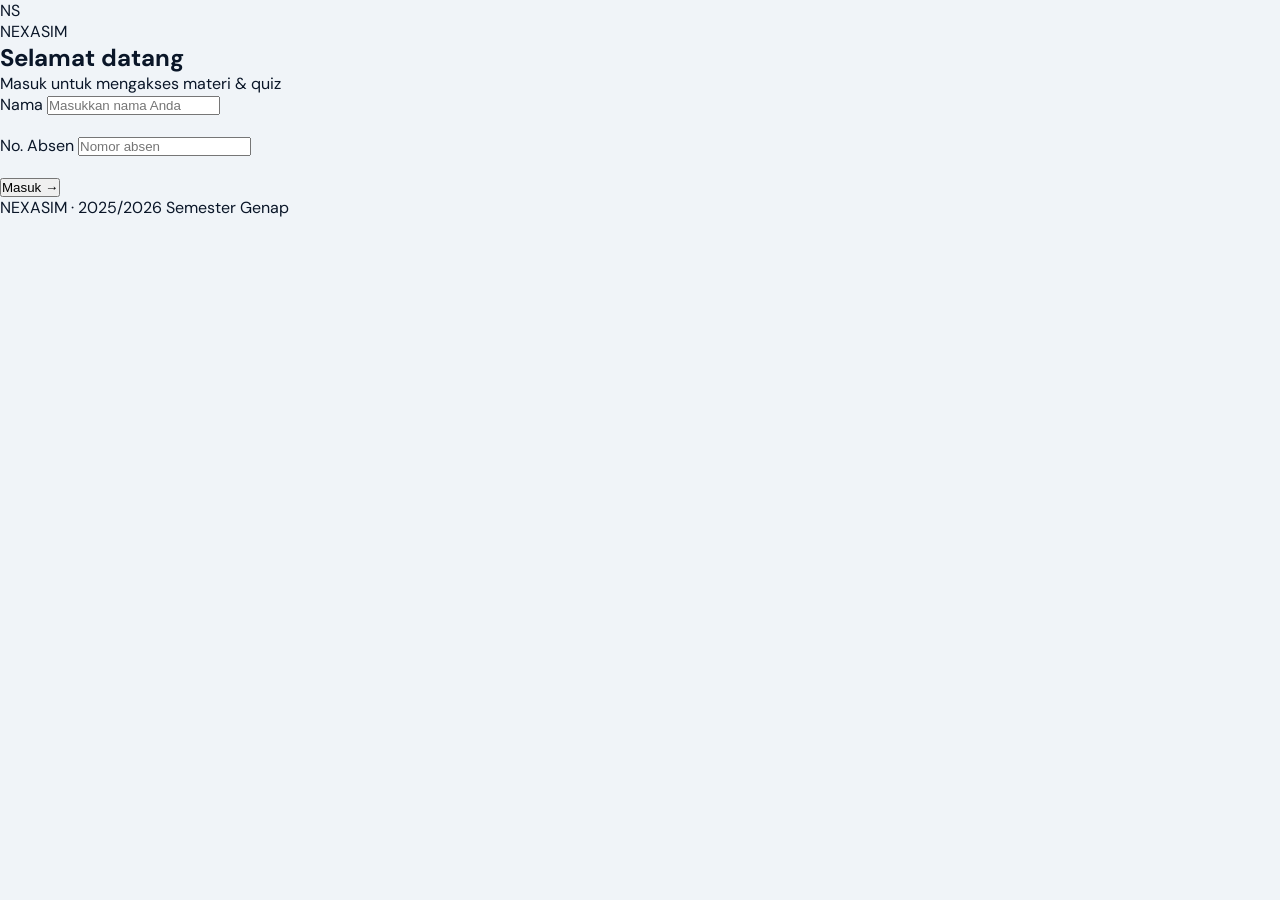
==== commit ba92cd95: "Update index.html" ====
--- a/index.html
+++ b/index.html
@@ -1,109 +1,50 @@
 <!DOCTYPE html>
 <html lang="id">
 <head>
-  <meta charset="UTF-8" />
-  <meta name="viewport" content="width=device-width, initial-scale=1.0" />
-  <title>HAMA — Portal Masuk</title>
-  <link href="https://fonts.googleapis.com/css2?family=DM+Serif+Display:ital@0;1&family=DM+Sans:wght@300;400;500;600;700&display=swap" rel="stylesheet" />
-  <link rel="stylesheet" href="style.css" />
-  <style>
-    /* Tambahan CSS untuk membuat form berada di tengah dengan background gambar */
-    #page-portal {
-      background: url('gambarduw.jpeg') no-repeat center center;
-      background-size: cover;
-      position: relative;
-      align-items: center;
-      justify-content: center;
-    }
-    
-    /* Menambahkan overlay gelap agar form putih lebih menonjol dan mudah dibaca */
-    #page-portal::before {
-      content: '';
-      position: absolute;
-      top: 0; left: 0; right: 0; bottom: 0;
-      background: rgba(10, 30, 61, 0.65); 
-      z-index: 1;
+  <meta charset="UTF-8"/>
+  <meta name="viewport" content="width=device-width, initial-scale=1.0"/>
+  <title>Login — NEXASIM</title>
+  <link rel="stylesheet" href="style.css"/>
+</head>
+<body class="login-body">
+
+  <div class="login-wrap">
+    <div class="login-brand">
+      <div class="brand-icon">NS</div>
+      <span class="brand-name">NEXASIM</span>
+    </div>
+
+    <div class="login-container">
+      <h2>Selamat datang</h2>
+      <p class="login-sub">Masuk untuk mengakses materi &amp; quiz</p>
+
+      <form id="loginForm">
+        <div class="form-group">
+          <label>Nama</label>
+          <input type="text" id="username" placeholder="Masukkan nama Anda" required/>
+        </div>
+        <div class="form-group">
+          <label>No. Absen</label>
+          <input type="number" id="absen" placeholder="Nomor absen" required/>
+        </div>
+        <button type="submit" class="btn-login">Masuk →</button>
+      </form>
+    </div>
+
+    <p class="login-footer">NEXASIM · 2025/2026 Semester Genap</p>
+  </div>
+
+  <script>
+    if (localStorage.getItem('hs_user')) {
+      window.location.href = 'dashboard.html';
     }
 
-    .portal-wrap {
-      position: relative;
-      z-index: 2;
-      justify-content: center;
-      align-items: center;
-      width: 100%;
-      padding: 20px;
-    }
-
-    .portal-form-side {
-      width: 100%;
-      max-width: 420px;
-      border-radius: 24px;
-      box-shadow: 0 24px 60px rgba(0, 0, 0, 0.4);
-      padding: 48px 40px;
-      background: var(--card);
-    }
-
-    /* Penyesuaian layout di dalam kotak form */
-    .brand-centered {
-      text-align: center;
-      margin-bottom: 24px;
-    }
-    .brand-centered .portal-hero-logo {
-      margin: 0 auto 12px;
-      width: 52px; height: 52px; font-size: 26px;
-    }
-    .brand-centered h1 {
-      font-family: var(--serif);
-      font-size: 32px;
-      color: var(--fg);
-    }
-    .text-center {
-      text-align: center;
-      justify-content: center;
-      width: 100%;
-    }
-  </style>
-</head>
-<body>
-  <div id="page-portal">
-    <div class="portal-wrap">
-      
-      <div class="portal-form-side">
-        <div class="portal-form-inner">
-          <h2 class="page-title text-center">Selamat Datang</h2>
-          <p class="page-sub text-center" style="margin-bottom:36px; margin-left: auto; margin-right: auto;">
-            Masukkan data diri untuk mulai belajar.
-          </p>
-
-          <form id="portal-form">
-            <div class="form-group">
-              <label class="form-label" for="inp-name">Nama Lengkap</label>
-              <input class="form-input" id="inp-name" type="text" placeholder="Masukkan nama lengkap" required />
-            </div>
-            <div class="form-group">
-              <label class="form-label" for="inp-absen">No. Absen</label>
-              <input class="form-input" id="inp-absen" type="number" placeholder="Masukkan no. absen" required />
-            </div>
-            <button type="submit" class="btn btn-dark" style="width:100%;justify-content:center;height:52px;font-size:14px;border-radius:12px;">
-              Masuk →
-            </button>
-          </form>
-          
-          <p class="portal-footer">Platform Pembelajaran Interaktif · HAMA</p>
-        </div>
-      </div>
-
-    </div>
-  </div>
-  
-  <script src="data.js"></script>
-  <script>
-    document.getElementById('portal-form').addEventListener('submit', e => {
+    document.getElementById('loginForm').addEventListener('submit', function(e) {
       e.preventDefault();
-      const name = document.getElementById('inp-name').value.trim();
-      const absen = document.getElementById('inp-absen').value.trim();
+      const name = document.getElementById('username').value.trim();
+      const absen = document.getElementById('absen').value.trim();
       if (!name || !absen) return;
-      localStorage.setItem('hamaUser', JSON.stringify({ name, absen }));
+      localStorage.setItem('hs_user', JSON.stringify({ name, absen }));
       window.location.href = 'dashboard.html';
     });
   </script>
--- a/style.css
+++ b/style.css
@@ -1,1372 +1,340 @@
-@import url('https://fonts.googleapis.com/css2?family=Inter:wght@400;500;600;700;800&family=Space+Grotesk:wght@400;500;600;700;800&display=swap');
+@import url('https://fonts.googleapis.com/css2?family=DM+Serif+Display:ital@0;1&family=DM+Sans:wght@300;400;500;600;700&display=swap');
 
 *, *::before, *::after { box-sizing: border-box; margin: 0; padding: 0; }
 
 :root {
-  --bg: #0d0f1a;
-  --bg-card: #131620;
-  --bg-card-hover: #171b27;
-  --sidebar-bg: #0f1119;
-  --border: rgba(255,255,255,0.08);
-  --text: #eef0f8;
-  --text-muted: #8b92b3;
-  --text-dim: #555e7a;
-  --accent: #00d2ff;
-  --teal: #2dd4bf;
-  --blue: #60a5fa;
-  --indigo: #818cf8;
-  --violet: #c084fc;
-  --radius-sm: 8px;
-  --radius-md: 12px;
-  --radius-lg: 16px;
-  --radius-xl: 20px;
-  --font-display: 'Space Grotesk', sans-serif;
-  --font-body: 'Inter', sans-serif;
-  --shadow-glow: 0 0 30px rgba(0,210,255,0.08);
-}
-
-html { scroll-behavior: smooth; }
-
-body {
-  background: var(--bg);
-  color: var(--text);
-  font-family: var(--font-body);
-  display: flex;
-  min-height: 100vh;
-  overflow-x: hidden;
-}
-
-::-webkit-scrollbar { width: 5px; }
-::-webkit-scrollbar-track { background: transparent; }
-::-webkit-scrollbar-thumb { background: rgba(255,255,255,0.08); border-radius: 3px; }
+  --bg: #f0f4f8;
+  --card: #ffffff;
+  --border: #c8d6e8;
+  --fg: #0a1628;
+  --muted: #5a7a9a;
+  --primary: #1a3a6b;
+  --primary-mid: #1e4d8c;
+  --primary-light: #2563b0;
+  --accent: #3b82f6;
+  --accent-light: #dbeafe;
+  --white: #ffffff;
+  --radius: 14px;
+  --sidebar-w: 240px;
+  --font: 'DM Sans', sans-serif;
+  --serif: 'DM Serif Display', serif;
+  --sidebar-collapsed: 68px;
+  --transition: 0.28s cubic-bezier(0.4, 0, 0.2, 1);
+}
+
+body { background: var(--bg); color: var(--fg); font-family: var(--font); overflow: hidden; }
+
+.app-layout { display: flex; height: 100vh; width: 100vw; overflow: hidden; }
+.main-wrapper { flex: 1; display: flex; flex-direction: column; overflow: hidden; background: var(--bg); }
+.main { flex: 1; overflow-y: auto; }
 
 .sidebar {
-  width: 220px;
-  min-height: 100vh;
-  background: var(--sidebar-bg);
-  border-right: 1px solid var(--border);
-  display: flex;
-  flex-direction: column;
-  position: fixed;
-  top: 0; left: 0; bottom: 0;
-  z-index: 200;
-  transition: transform 0.3s ease;
-}
-
-.sidebar-brand {
-  display: flex;
-  align-items: center;
-  gap: 10px;
-  padding: 20px 16px 18px;
+  width: var(--sidebar-w); flex-shrink: 0;
+  border-right: 1px solid rgba(255,255,255,0.1);
+  background: linear-gradient(180deg, #0a1e3d 0%, #0d2550 50%, #0a1e3d 100%);
+  display: flex; flex-direction: column;
+  transition: width var(--transition);
+  overflow-x: hidden; overflow-y: auto;
+}
+.sidebar.collapsed { width: var(--sidebar-collapsed); }
+
+.sidebar-header {
+  display: flex; align-items: center; justify-content: space-between;
+  height: 64px; padding: 0 16px;
+  border-bottom: 1px solid rgba(255,255,255,0.08);
+  margin-bottom: 16px; flex-shrink: 0;
+}
+.sidebar.collapsed .sidebar-header { justify-content: center; padding: 0; }
+.sidebar.collapsed .topbar-brand { display: none; }
+.sidebar.collapsed .sidebar-toggle { margin: 0; }
+
+.topbar-brand { display: flex; align-items: center; gap: 10px; text-decoration: none; color: white; }
+.logo {
+  width: 36px; height: 36px; border-radius: 10px;
+  background: linear-gradient(135deg, #3b82f6, #1d4ed8);
+  color: white;
+  display: flex; align-items: center; justify-content: center;
+  font-family: var(--serif); font-weight: 700; font-size: 18px; flex-shrink: 0;
+  box-shadow: 0 2px 12px rgba(59,130,246,0.5);
+}
+.brand-text h2 { font-size: 14px; font-weight: 700; line-height: 1.2; color: white; }
+.brand-text p { font-size: 10px; color: rgba(255,255,255,0.45); font-weight: 500; }
+
+.sidebar-label {
+  font-size: 10px; font-weight: 600; text-transform: uppercase;
+  letter-spacing: .15em; color: rgba(255,255,255,0.35);
+  padding: 0 16px; margin-bottom: 12px;
+  white-space: nowrap; transition: opacity var(--transition);
+}
+.sidebar.collapsed .sidebar-label { opacity: 0; height: 0; margin: 0; padding: 0; overflow: hidden; }
+
+.nav-item {
+  display: flex; align-items: center; gap: 12px;
+  padding: 11px 16px; margin: 0 10px 4px; border-radius: 10px;
+  text-decoration: none; color: rgba(255,255,255,0.55);
+  font-size: 13px; font-weight: 500;
+  transition: all var(--transition); cursor: pointer;
+  white-space: nowrap; border: none; background: none;
+}
+.sidebar.collapsed .nav-item { padding: 11px 0; justify-content: center; margin: 0 8px 4px; }
+.nav-item:hover { color: white; background: rgba(255,255,255,0.1); }
+.nav-item.active { background: rgba(59,130,246,0.25); color: white; border: 1px solid rgba(59,130,246,0.4); }
+.nav-item.active .nav-icon { color: #93c5fd; }
+.nav-icon { font-size: 18px; flex-shrink: 0; }
+.sidebar.collapsed .nav-label { display: none; }
+
+.sidebar-toggle {
+  width: 36px; height: 36px; border-radius: 10px;
+  background: rgba(255,255,255,0.08); border: 1px solid rgba(255,255,255,0.12);
+  cursor: pointer; display: flex; flex-direction: column; align-items: center; justify-content: center; gap: 4px;
+  transition: background var(--transition); flex-shrink: 0;
+}
+.sidebar-toggle:hover { background: rgba(255,255,255,0.15); }
+.sidebar-toggle span { display: block; width: 16px; height: 2px; background: rgba(255,255,255,0.7); border-radius: 2px; }
+
+.topbar {
+  display: flex; align-items: center; justify-content: flex-end;
+  height: 64px; padding: 0 28px; flex-shrink: 0;
+  background: var(--white);
   border-bottom: 1px solid var(--border);
-}
-
-.logo-icon {
-  width: 34px; height: 34px;
-  border-radius: 10px;
-  background: linear-gradient(135deg, #00d2ff, #818cf8);
+  box-shadow: 0 1px 8px rgba(10,30,61,0.06);
+}
+.topbar-user { display: flex; align-items: center; gap: 10px; }
+.user-chip {
+  display: flex; align-items: center; gap: 8px;
+  padding: 7px 14px; background: var(--accent-light);
+  border: 1px solid #bfdbfe; border-radius: 999px; cursor: pointer;
+  font-size: 13px; font-weight: 500; color: var(--primary);
+  transition: all var(--transition);
+}
+.user-chip:hover { background: #bfdbfe; }
+.user-avatar {
+  width: 28px; height: 28px; border-radius: 50%;
+  background: linear-gradient(135deg, #3b82f6, #1d4ed8);
+  display: flex; align-items: center; justify-content: center; font-size: 13px;
+}
+.logout-btn {
+  width: 36px; height: 36px; border-radius: 10px;
+  background: white; border: 1px solid var(--border);
+  cursor: pointer; display: flex; align-items: center; justify-content: center; font-size: 15px;
+  transition: all var(--transition);
+}
+.logout-btn:hover { background: #fee2e2; border-color: #fca5a5; }
+
+.page { max-width: 960px; margin: 0 auto; padding: 48px 36px 100px; }
+.page.hidden { display: none; }
+@media (max-width: 768px) {
+  .page { padding: 28px 20px 100px; }
+  .topbar { padding: 0 16px; }
+}
+
+.eyebrow {
+  font-size: 10px; font-weight: 700; text-transform: uppercase;
+  letter-spacing: .2em; color: var(--accent); margin-bottom: 10px;
+  display: inline-flex; align-items: center; gap: 8px;
+}
+.eyebrow::before {
+  content: ''; display: inline-block;
+  width: 20px; height: 2px; background: var(--accent); border-radius: 2px;
+}
+.page-title { font-family: var(--serif); font-size: clamp(26px, 4vw, 40px); font-weight: 400; letter-spacing: -.01em; line-height: 1.15; margin-bottom: 10px; color: var(--fg); }
+.page-sub { font-size: 14px; color: var(--muted); font-weight: 400; max-width: 520px; line-height: 1.6; }
+
+.btn {
+  display: inline-flex; align-items: center; gap: 8px;
+  padding: 11px 22px; border-radius: 10px;
+  font-size: 13px; font-weight: 600; cursor: pointer; border: none;
+  transition: all var(--transition); text-decoration: none; font-family: var(--font);
+}
+.btn-dark { background: linear-gradient(135deg, #1a3a6b, #2563b0); color: white; box-shadow: 0 2px 10px rgba(26,58,107,0.3); }
+.btn-dark:hover { transform: translateY(-1px); box-shadow: 0 6px 20px rgba(26,58,107,0.4); opacity: 0.95; }
+.btn-outline { background: white; color: var(--primary); border: 1.5px solid var(--border); }
+.btn-outline:hover { border-color: var(--accent); color: var(--accent); background: var(--accent-light); }
+.btn:disabled { opacity: .4; cursor: not-allowed; transform: none !important; }
+
+.dash-welcome {
+  display: flex; align-items: flex-start; justify-content: space-between;
+  margin-bottom: 36px; gap: 20px;
+  background: linear-gradient(135deg, #0a1e3d 0%, #1a3a6b 60%, #2563b0 100%);
+  border-radius: 20px; padding: 36px 40px;
+  box-shadow: 0 8px 32px rgba(10,30,61,0.2);
+  color: white;
+}
+.dash-welcome .page-title { color: white; }
+.dash-welcome .page-sub { color: rgba(255,255,255,0.65); }
+.dash-badge {
+  display: inline-flex; align-items: center; gap: 8px;
+  padding: 8px 16px; background: rgba(255,255,255,0.15);
+  border: 1px solid rgba(255,255,255,0.25);
+  border-radius: 999px; font-size: 12px; font-weight: 600;
+  color: white; margin-top: 16px; backdrop-filter: blur(4px);
+}
+
+.menu-list { display: grid; grid-template-columns: repeat(3, 1fr); gap: 14px; margin-top: 12px; }
+.menu-card {
+  display: flex; flex-direction: column; gap: 14px;
+  padding: 24px 22px; background: white;
+  border: 1px solid var(--border); border-radius: 18px;
+  cursor: pointer; transition: all var(--transition);
+  text-decoration: none; color: inherit; position: relative; overflow: hidden;
+}
+.menu-card::before {
+  content: ''; position: absolute; top: 0; left: 0; right: 0; height: 3px;
+  background: linear-gradient(90deg, #1a3a6b, #3b82f6);
+  transform: scaleX(0); transform-origin: left;
+  transition: transform var(--transition);
+}
+.menu-card:hover { transform: translateY(-4px); box-shadow: 0 16px 40px rgba(10,30,61,0.12); border-color: #bfdbfe; }
+.menu-card:hover::before { transform: scaleX(1); }
+
+.menu-icon { width: 52px; height: 52px; border-radius: 14px; display: flex; align-items: center; justify-content: center; font-size: 22px; }
+.icon-materi { background: #dbeafe; }
+.icon-video { background: #e0e7ff; }
+.icon-latihan { background: #ede9fe; }
+.menu-info h3 { font-size: 15px; font-weight: 600; margin-bottom: 4px; color: var(--fg); }
+.menu-info p { font-size: 12px; color: var(--muted); line-height: 1.5; }
+@media (max-width: 640px) { .menu-list { grid-template-columns: 1fr; } }
+
+.kfooter {
+  border: 1px solid #bfdbfe;
+  background: linear-gradient(135deg, #eff6ff, #dbeafe);
+  padding: 28px 36px; margin-top: 56px; border-radius: var(--radius);
+}
+.kfooter-inner { max-width: 700px; margin: 0 auto; display: flex; gap: 14px; align-items: flex-start; }
+.kfooter-icon { width: 36px; height: 36px; border-radius: 10px; background: #bfdbfe; display: flex; align-items: center; justify-content: center; font-size: 17px; flex-shrink: 0; margin-top: 2px; }
+.kfooter-lbl { font-size: 10px; font-weight: 700; text-transform: uppercase; letter-spacing: .15em; color: var(--accent); margin-bottom: 5px; }
+.kfooter-fact { font-family: var(--serif); font-style: italic; font-size: 14px; color: var(--primary); line-height: 1.65; }
+
+.chapter-tabs { display: flex; gap: 8px; overflow-x: auto; padding-bottom: 6px; margin: 28px 0 20px; }
+.chapter-tabs::-webkit-scrollbar { height: 0; }
+.chapter-tab {
+  display: flex; align-items: center; gap: 6px; padding: 9px 16px; border-radius: 10px;
+  border: 1.5px solid var(--border); background: white;
+  font-size: 12px; font-weight: 500; cursor: pointer;
+  white-space: nowrap; color: var(--muted); transition: all var(--transition); font-family: var(--font);
+}
+.chapter-tab:hover { color: var(--accent); border-color: var(--accent); background: var(--accent-light); }
+.chapter-tab.active { background: linear-gradient(135deg, #1a3a6b, #2563b0); color: white; border-color: transparent; box-shadow: 0 2px 10px rgba(26,58,107,0.3); }
+
+.slide-wrap { margin: 20px 0; }
+.slide-card {
+  background: white; border: 1px solid var(--border); border-radius: 20px;
+  padding: 40px 44px; height: 520px; overflow-y: auto;
+  display: flex; flex-direction: column;
+  box-shadow: 0 4px 24px rgba(10,30,61,0.06);
+}
+.slide-card::-webkit-scrollbar { width: 4px; }
+.slide-card::-webkit-scrollbar-thumb { background: #bfdbfe; border-radius: 4px; }
+.slide-meta { font-size: 10px; font-weight: 700; text-transform: uppercase; letter-spacing: .2em; color: var(--accent); margin-bottom: 18px; }
+.slide-title {
+  font-family: var(--serif); font-size: clamp(20px,3vw,28px); font-weight: 400;
+  margin-bottom: 22px; line-height: 1.2; color: var(--fg);
+  padding-bottom: 16px;
+  border-bottom: 2px solid #bfdbfe;
+}
+.slide-body { font-family: var(--font); font-size: 15px; color: #334155; line-height: 1.8; white-space: pre-line; flex: 1; }
+.nav-row { display: flex; align-items: center; justify-content: space-between; margin-top: 22px; }
+.progress-row { display: flex; align-items: center; gap: 14px; margin-bottom: 14px; }
+.prog-num { font-size: 11px; font-variant-numeric: tabular-nums; color: var(--muted); font-weight: 500; }
+.progress-bar { height: 5px; background: #dbeafe; border-radius: 999px; overflow: hidden; flex: 1; }
+.progress-fill { height: 100%; border-radius: 999px; transition: width .5s ease; background: linear-gradient(90deg, #1a3a6b, #3b82f6); }
+@media (max-width: 600px) { .slide-card { padding: 28px 22px; } }
+
+.quiz-iframe-wrap {
+  background: white; border: 1px solid var(--border);
+  border-radius: 20px; overflow: hidden; margin-top: 28px;
+  box-shadow: 0 4px 24px rgba(10,30,61,0.08);
+}
+.quiz-iframe-wrap iframe { width: 100%; min-height: 680px; border: none; display: block; }
+.quiz-notice {
+  display: flex; align-items: center; justify-content: space-between;
+  padding: 12px 20px;
+  background: linear-gradient(90deg, #eff6ff, #dbeafe);
+  border-bottom: 1px solid #bfdbfe;
+  font-size: 13px; font-weight: 500; color: var(--primary);
+}
+.quiz-notice-left { display: flex; align-items: center; gap: 12px; }
+.btn-sm { padding: 8px 14px; font-size: 12px; border-radius: 8px; }
+
+.quiz-iframe-wrap:fullscreen { display: flex; flex-direction: column; background: var(--bg); border: none; border-radius: 0; }
+.quiz-iframe-wrap:fullscreen .quiz-notice { flex-shrink: 0; }
+.quiz-iframe-wrap:fullscreen iframe { flex: 1; min-height: 0; height: auto; }
+.quiz-iframe-wrap:-webkit-full-screen { display: flex; flex-direction: column; background: var(--bg); border: none; border-radius: 0; }
+.quiz-iframe-wrap:-webkit-full-screen .quiz-notice { flex-shrink: 0; }
+.quiz-iframe-wrap:-webkit-full-screen iframe { flex: 1; min-height: 0; height: auto; }
+
+.video-embed { border-radius: 20px; overflow: hidden; aspect-ratio: 16/9; background: var(--fg); margin-bottom: 24px; box-shadow: 0 8px 32px rgba(10,30,61,0.15); }
+.video-embed iframe { width: 100%; height: 100%; border: none; }
+.video-list { display: grid; grid-template-columns: repeat(2, 1fr); gap: 12px; }
+.video-item {
+  display: flex; align-items: center; gap: 16px; padding: 18px; background: white;
+  border: 1px solid var(--border); border-radius: var(--radius);
+  cursor: pointer; transition: all var(--transition);
+}
+.video-item:hover { border-color: var(--accent); transform: translateY(-2px); box-shadow: 0 8px 24px rgba(59,130,246,0.12); }
+.video-item.active { background: var(--accent-light); border-color: var(--accent); }
+.video-thumb { width: 64px; height: 64px; border-radius: 12px; background: var(--accent-light); display: flex; align-items: center; justify-content: center; font-size: 22px; flex-shrink: 0; }
+.video-item.active .video-thumb { background: #bfdbfe; }
+.video-info { flex: 1; }
+.video-info h3 { font-size: 13px; font-weight: 600; line-height: 1.4; color: var(--fg); }
+.video-info p { font-size: 12px; color: var(--muted); margin-top: 3px; line-height: 1.5; }
+@media (max-width: 640px) { .video-list { grid-template-columns: 1fr; } }
+
+#page-portal { min-height: 100vh; background: var(--bg); display: flex; }
+.portal-wrap { display: flex; width: 100%; min-height: 100vh; }
+.portal-hero { flex: 1; position: relative; overflow: hidden; min-height: 360px; background: #0a1e3d; }
+.portal-hero img { width: 100%; height: 100%; object-fit: cover; opacity: 1; display: block; }
+.portal-hero-overlay {
+  position: absolute; inset: 0;
+  background: linear-gradient(to right, rgba(10,30,61,0.55) 0%, rgba(10,30,61,0.2) 100%);
+}
+.portal-hero-text { position: absolute; bottom: 48px; left: 48px; color: white; }
+.portal-hero-logo {
+  width: 52px; height: 52px; border-radius: 14px;
+  background: linear-gradient(135deg, #3b82f6, #1d4ed8);
+  color: white;
   display: flex; align-items: center; justify-content: center;
-  font-family: var(--font-display);
-  font-weight: 800;
-  font-size: 0.7rem;
-  color: #0d0f1a;
-  flex-shrink: 0;
-}
-
-.logo-text {
-  font-family: var(--font-display);
-  font-weight: 700;
-  font-size: 0.95rem;
-  color: var(--text);
-  letter-spacing: -0.01em;
-}
-
-.sidebar-nav {
-  flex: 1;
-  padding: 16px 10px;
-}
-
-.nav-label {
-  font-size: 0.62rem;
-  font-weight: 700;
-  letter-spacing: 0.12em;
-  text-transform: uppercase;
-  color: var(--text-dim);
-  padding: 0 8px;
-  margin-bottom: 8px;
-}
-
-.nav-item {
-  display: flex;
-  align-items: center;
-  gap: 10px;
-  padding: 9px 10px;
-  border-radius: var(--radius-sm);
-  text-decoration: none;
-  color: var(--text-muted);
-  font-size: 0.875rem;
-  font-weight: 500;
-  transition: all 0.2s;
-  margin-bottom: 2px;
-  border: 1px solid transparent;
-}
-
-.nav-item:hover {
-  background: rgba(255,255,255,0.05);
-  color: var(--text);
-}
-
-.nav-item.active {
-  background: rgba(0,210,255,0.08);
-  color: var(--accent);
-  border-color: rgba(0,210,255,0.18);
-}
-
-.nav-item .icon { font-size: 1rem; width: 20px; text-align: center; }
-
-.sidebar-footer {
-  padding: 10px 10px 18px;
-  border-top: 1px solid var(--border);
-}
-
-.nav-item.logout:hover {
-  background: rgba(239,68,68,0.08);
-  color: #f87171;
-}
-
-.main-content {
-  margin-left: 220px;
-  flex: 1;
-  padding: 32px 36px;
-  max-width: calc(100vw - 220px);
-}
-
-.greeting {
-  font-family: var(--font-display);
-  font-size: 1.8rem;
-  font-weight: 800;
-  color: var(--text);
-  letter-spacing: -0.02em;
-  margin-bottom: 8px;
-}
-
-.greeting span { color: var(--accent); }
-
-.sec-head {
-  display: flex;
-  align-items: center;
-  gap: 12px;
-  margin: 28px 0 16px;
-}
-
-.sec-head h2 {
-  font-family: var(--font-display);
-  font-weight: 700;
-  font-size: 0.95rem;
-  color: var(--text);
-}
-
-.sec-head::after {
-  content: '';
-  flex: 1;
-  height: 1px;
-  background: var(--border);
-}
-
-.dash-grid {
-  display: grid;
-  grid-template-columns: repeat(3, 1fr);
-  gap: 14px;
-}
-
-.dash-card {
-  display: flex;
-  align-items: center;
-  gap: 14px;
-  padding: 18px 20px;
-  border-radius: var(--radius-lg);
-  text-decoration: none;
-  color: inherit;
-  border: 1px solid var(--border);
-  background: var(--bg-card);
-  transition: all 0.25s ease;
-  position: relative;
-  overflow: hidden;
-}
-
-.dash-card::before {
-  content: '';
-  position: absolute;
-  top: -40px; right: -40px;
-  width: 120px; height: 120px;
-  border-radius: 50%;
-  opacity: 0.08;
-  transition: opacity 0.3s;
-}
-
-.dash-card.teal::before { background: var(--teal); }
-.dash-card.blue::before { background: var(--blue); }
-.dash-card.indigo::before { background: var(--indigo); }
-
-.dash-card:hover {
-  transform: translateY(-3px);
-  box-shadow: 0 16px 40px rgba(0,0,0,0.35);
-}
-
-.dash-card.teal:hover { border-color: rgba(45,212,191,0.25); }
-.dash-card.blue:hover { border-color: rgba(96,165,250,0.25); }
-.dash-card.indigo:hover { border-color: rgba(129,140,248,0.25); }
-
-.dash-icon { font-size: 1.6rem; }
-
-.dash-info { flex: 1; }
-
-.dash-label {
-  font-size: 0.7rem;
-  color: var(--text-dim);
-  font-weight: 500;
-  margin-bottom: 2px;
-}
-
-.dash-title {
-  font-family: var(--font-display);
-  font-weight: 700;
-  font-size: 1rem;
-  color: var(--text);
-}
-
-.dash-arrow {
-  color: var(--text-dim);
-  font-size: 1.1rem;
-  transition: transform 0.2s, color 0.2s;
-}
-
-.dash-card:hover .dash-arrow { transform: translateX(4px); color: var(--accent); }
-
-.course-grid {
-  display: grid;
-  grid-template-columns: repeat(auto-fill, minmax(200px, 1fr));
-  gap: 16px;
-}
-
-.course-card {
-  background: var(--bg-card);
-  border: 1px solid var(--border);
-  border-radius: var(--radius-lg);
-  overflow: hidden;
-  text-decoration: none;
-  color: inherit;
-  transition: all 0.25s ease;
-  display: block;
-}
-
-.course-card:hover {
-  transform: translateY(-4px);
-  box-shadow: 0 16px 40px rgba(0,0,0,0.4);
-}
-
-.course-thumb {
-  height: 90px;
-  display: flex;
-  align-items: center;
-  justify-content: center;
-  position: relative;
-}
-
-.course-thumb.teal { background: rgba(45,212,191,0.12); border-bottom: 1px solid rgba(45,212,191,0.2); }
-.course-thumb.blue { background: rgba(96,165,250,0.12); border-bottom: 1px solid rgba(96,165,250,0.2); }
-.course-thumb.indigo { background: rgba(129,140,248,0.12); border-bottom: 1px solid rgba(129,140,248,0.2); }
-.course-thumb.violet { background: rgba(192,132,252,0.12); border-bottom: 1px solid rgba(192,132,252,0.2); }
-
-.course-card:hover .course-thumb.teal { border-color: rgba(45,212,191,0.4); }
-.course-card:hover .course-thumb.blue { border-color: rgba(96,165,250,0.4); }
-.course-card:hover .course-thumb.indigo { border-color: rgba(129,140,248,0.4); }
-.course-card:hover .course-thumb.violet { border-color: rgba(192,132,252,0.4); }
-
-.thumb-badge {
-  font-size: 0.68rem;
-  font-weight: 700;
-  letter-spacing: 0.08em;
-  text-transform: uppercase;
-  padding: 5px 12px;
-  border-radius: 20px;
-}
-
-.course-thumb.teal .thumb-badge { background: rgba(45,212,191,0.15); color: var(--teal); border: 1px solid rgba(45,212,191,0.25); }
-.course-thumb.blue .thumb-badge { background: rgba(96,165,250,0.15); color: var(--blue); border: 1px solid rgba(96,165,250,0.25); }
-.course-thumb.indigo .thumb-badge { background: rgba(129,140,248,0.15); color: var(--indigo); border: 1px solid rgba(129,140,248,0.25); }
-.course-thumb.violet .thumb-badge { background: rgba(192,132,252,0.15); color: var(--violet); border: 1px solid rgba(192,132,252,0.25); }
-
-.course-body { padding: 14px 16px; }
-
-.course-code {
-  font-size: 0.68rem;
-  font-weight: 700;
-  letter-spacing: 0.1em;
-  text-transform: uppercase;
-  color: var(--accent);
-  margin-bottom: 4px;
-}
-
-.course-title {
-  font-family: var(--font-display);
-  font-weight: 700;
-  font-size: 0.9rem;
-  color: var(--text);
-  margin-bottom: 4px;
-}
-
-.course-meta {
-  font-size: 0.75rem;
-  color: var(--text-dim);
-}
-
-
-
-.banner {
-  background: linear-gradient(135deg, rgba(0,210,255,0.07), rgba(129,140,248,0.07));
-  border: 1px solid rgba(0,210,255,0.15);
-  border-radius: var(--radius-xl);
-  padding: 28px 32px;
-  margin-bottom: 8px;
-  position: relative;
-  overflow: hidden;
-}
-
-.banner::before {
-  content: '';
-  position: absolute;
-  top: -60px; right: -60px;
-  width: 240px; height: 240px;
-  background: radial-gradient(circle, rgba(0,210,255,0.06), transparent 70%);
-  pointer-events: none;
-}
-
-.banner-tag {
-  display: inline-block;
-  background: rgba(0,210,255,0.1);
-  border: 1px solid rgba(0,210,255,0.2);
-  color: var(--accent);
-  padding: 4px 12px;
-  border-radius: 20px;
-  font-size: 0.72rem;
-  font-weight: 700;
-  letter-spacing: 0.08em;
-  text-transform: uppercase;
-  margin-bottom: 12px;
-}
-
-.banner h1 {
-  font-family: var(--font-display);
-  font-size: 1.4rem;
-  font-weight: 800;
-  color: var(--text);
-  letter-spacing: -0.01em;
-  margin-bottom: 8px;
-}
-
-.banner p {
-  font-size: 0.875rem;
-  color: var(--text-muted);
-  line-height: 1.6;
-  max-width: 520px;
-}
-
-.quiz-grid {
-  display: grid;
-  grid-template-columns: repeat(auto-fill, minmax(260px, 1fr));
-  gap: 16px;
-}
-
-.quiz-card {
-  background: var(--bg-card);
-  border: 1px solid var(--border);
-  border-radius: var(--radius-lg);
-  padding: 22px;
-  display: flex;
-  flex-direction: column;
-  gap: 10px;
-  transition: all 0.25s ease;
-}
-
-.quiz-card:hover {
-  transform: translateY(-3px);
-  box-shadow: 0 16px 40px rgba(0,0,0,0.3);
-  border-color: rgba(0,210,255,0.2);
-}
-
-.quiz-subject {
-  font-size: 0.68rem;
-  font-weight: 700;
-  letter-spacing: 0.1em;
-  text-transform: uppercase;
-  color: var(--accent);
-}
-
-.quiz-title {
-  font-family: var(--font-display);
-  font-weight: 700;
-  font-size: 0.97rem;
-  color: var(--text);
-  line-height: 1.35;
-}
-
-.quiz-desc {
-  font-size: 0.82rem;
-  color: var(--text-muted);
-  line-height: 1.55;
-  flex: 1;
-}
-
-.quiz-meta {
-  font-size: 0.78rem;
-  color: var(--text-dim);
-}
-
-.btn-quiz {
-  display: inline-flex;
-  align-items: center;
-  justify-content: center;
-  gap: 6px;
-  padding: 11px 20px;
-  background: linear-gradient(135deg, #3b82f6, #60a5fa);
-  color: white;
-  border-radius: var(--radius-sm);
-  text-decoration: none;
-  font-weight: 700;
-  font-size: 0.875rem;
-  font-family: var(--font-display);
-  transition: all 0.2s;
-  border: none;
-  cursor: pointer;
-  box-shadow: 0 4px 16px rgba(59,130,246,0.3);
-  margin-top: 4px;
-}
-
-.btn-quiz:hover {
-  transform: translateY(-2px);
-  box-shadow: 0 8px 24px rgba(59,130,246,0.45);
-}
-
-.filter-bar {
-  display: flex;
-  gap: 8px;
-  margin-bottom: 20px;
-  flex-wrap: wrap;
-}
-
-.activity-list {
-  display: flex;
-  flex-direction: column;
-  gap: 10px;
-}
-
-.activity-item {
-  display: flex;
-  align-items: center;
-  gap: 14px;
-  padding: 14px 18px;
-  background: var(--bg-card);
-  border: 1px solid var(--border);
-  border-radius: var(--radius-md);
-  text-decoration: none;
-  color: inherit;
-  transition: all 0.22s ease;
-  position: relative;
-  overflow: hidden;
-}
-
-.activity-item::before {
-  content: '';
-  position: absolute;
-  left: 0; top: 0; bottom: 0;
-  width: 3px;
-  background: transparent;
-  transition: background 0.2s;
-  border-radius: 3px 0 0 3px;
-}
-
-.activity-item:hover {
-  background: var(--bg-card-hover);
-  transform: translateX(3px);
-  border-color: rgba(255,255,255,0.14);
-}
-
-.activity-item:hover::before { background: var(--accent); }
-
-.activity-icon {
-  width: 40px; height: 40px;
-  border-radius: 10px;
-  display: flex; align-items: center; justify-content: center;
-  flex-shrink: 0;
-  font-size: 1rem;
-}
-
-.activity-icon.materi { background: rgba(45,212,191,0.1); border: 1px solid rgba(45,212,191,0.18); }
-.activity-icon.quiz   { background: rgba(59,130,246,0.1); border: 1px solid rgba(59,130,246,0.18); }
-.activity-icon.video  { background: rgba(129,140,248,0.1); border: 1px solid rgba(129,140,248,0.18); }
-.activity-icon.slide  { background: rgba(192,132,252,0.1); border: 1px solid rgba(192,132,252,0.18); }
-
-.activity-body { flex: 1; min-width: 0; }
-
-.activity-label {
-  font-size: 0.7rem;
-  font-weight: 700;
-  letter-spacing: 0.09em;
-  text-transform: uppercase;
-  color: var(--text-dim);
-  margin-bottom: 2px;
-}
-
-.activity-title {
-  font-family: var(--font-display);
-  font-weight: 700;
-  font-size: 0.9rem;
-  color: var(--text);
-  white-space: nowrap;
-  overflow: hidden;
-  text-overflow: ellipsis;
-}
-
-.activity-meta { font-size: 0.72rem; color: var(--text-dim); margin-top: 3px; }
-
-.activity-right {
-  display: flex;
-  flex-direction: column;
-  align-items: flex-end;
-  gap: 5px;
-  flex-shrink: 0;
-}
-
-.activity-time { font-size: 0.72rem; color: var(--text-dim); white-space: nowrap; }
-
-.activity-badge {
-  font-size: 0.62rem;
-  font-weight: 700;
-  letter-spacing: 0.07em;
-  text-transform: uppercase;
-  padding: 3px 9px;
-  border-radius: 20px;
-}
-
-.activity-badge.materi { background: rgba(45,212,191,0.1); color: var(--teal); border: 1px solid rgba(45,212,191,0.2); }
-.activity-badge.quiz   { background: rgba(59,130,246,0.1); color: var(--blue); border: 1px solid rgba(59,130,246,0.2); }
-.activity-badge.video  { background: rgba(129,140,248,0.1); color: var(--indigo); border: 1px solid rgba(129,140,248,0.2); }
-.activity-badge.slide  { background: rgba(192,132,252,0.1); color: var(--violet); border: 1px solid rgba(192,132,252,0.2); }
-
-.activity-arrow {
-  color: var(--text-dim);
-  font-size: 0.85rem;
-  transition: transform 0.2s, color 0.2s;
-  margin-left: 6px;
-}
-
-.activity-item:hover .activity-arrow { transform: translateX(4px); color: var(--accent); }
-
-.video-hero {
-  background: linear-gradient(135deg, #0f0c29, #1a1040, #24243e);
-  border: 1px solid rgba(129,140,248,0.2);
-  border-radius: var(--radius-xl);
-  padding: 32px 36px;
-  margin-bottom: 28px;
-  position: relative;
-  overflow: hidden;
-  display: flex;
-  align-items: center;
-  gap: 28px;
-}
-
-.video-hero::before {
-  content: '';
-  position: absolute;
-  top: -80px; right: -80px;
-  width: 300px; height: 300px;
-  background: radial-gradient(circle, rgba(129,140,248,0.1), transparent 65%);
-  pointer-events: none;
-}
-
-.hero-icon {
-  width: 68px; height: 68px;
-  background: linear-gradient(135deg, #4338ca, #818cf8);
-  border-radius: 18px;
-  display: flex; align-items: center; justify-content: center;
-  font-size: 1.8rem;
-  flex-shrink: 0;
-  box-shadow: 0 8px 24px rgba(67,56,202,0.4);
-}
-
-.hero-text { flex: 1; }
-
-.hero-tag {
-  display: inline-block;
-  background: rgba(129,140,248,0.12);
-  border: 1px solid rgba(129,140,248,0.22);
-  color: var(--indigo);
-  padding: 4px 12px;
-  border-radius: 20px;
-  font-size: 0.7rem;
-  font-weight: 700;
-  letter-spacing: 0.08em;
-  text-transform: uppercase;
-  margin-bottom: 10px;
-}
-
-.hero-text h1 {
-  font-family: var(--font-display);
-  font-size: 1.5rem;
-  font-weight: 700;
-  color: var(--text);
-  margin-bottom: 6px;
-}
-
-.hero-text p { color: var(--text-muted); font-size: 0.875rem; line-height: 1.6; }
-
-.filter-btn {
-  padding: 7px 16px;
-  border: 1px solid var(--border);
-  border-radius: 99px;
-  background: transparent;
-  color: var(--text-muted);
-  font-family: var(--font-body);
-  font-size: 0.8rem;
-  font-weight: 600;
-  cursor: pointer;
-  transition: all 0.2s;
-}
-
-.filter-btn:hover { color: var(--text); border-color: rgba(255,255,255,0.2); background: rgba(255,255,255,0.04); }
-.filter-btn.active { background: rgba(0,210,255,0.1); border-color: rgba(0,210,255,0.3); color: var(--accent); }
-
-.video-grid {
-  display: grid;
-  grid-template-columns: repeat(auto-fill, minmax(280px, 1fr));
-  gap: 18px;
-  margin-bottom: 40px;
-}
-
-.video-card {
-  background: var(--bg-card);
-  border: 1px solid var(--border);
-  border-radius: var(--radius-lg);
-  overflow: hidden;
-  transition: all 0.25s ease;
-  cursor: pointer;
-  text-decoration: none;
-  color: inherit;
-  display: flex;
-  flex-direction: column;
-}
-
-.video-card:hover {
-  transform: translateY(-4px);
-  border-color: rgba(0,210,255,0.2);
-  box-shadow: 0 16px 40px rgba(0,0,0,0.4), var(--shadow-glow);
-}
-
-.video-thumb {
-  position: relative;
-  padding-bottom: 56.25%;
-  overflow: hidden;
-  background: #0a0d1a;
-}
-
-.video-thumb iframe {
-  position: absolute; top: 0; left: 0;
-  width: 100%; height: 100%;
-  border: none;
-  pointer-events: none;
-}
-
-.thumb-overlay {
-  position: absolute; inset: 0;
-  display: flex; align-items: center; justify-content: center;
-  background: rgba(0,0,0,0.35);
-  transition: background 0.2s;
-  z-index: 2;
-}
-
-.video-card:hover .thumb-overlay { background: rgba(0,0,0,0.15); }
-
-.play-btn {
-  width: 50px; height: 50px;
-  background: rgba(255,255,255,0.12);
-  backdrop-filter: blur(8px);
-  border-radius: 50%;
-  display: flex; align-items: center; justify-content: center;
-  border: 2px solid rgba(255,255,255,0.28);
-  transition: all 0.2s;
-  font-size: 1rem;
-  padding-left: 3px;
-}
-
-.video-card:hover .play-btn {
-  background: var(--accent);
-  border-color: var(--accent);
-  transform: scale(1.1);
-  box-shadow: 0 0 24px rgba(0,210,255,0.5);
-}
-
-.thumb-cat {
-  position: absolute;
-  top: 10px; left: 10px;
-  z-index: 3;
-  font-size: 0.65rem;
-  font-weight: 700;
-  letter-spacing: 0.06em;
-  text-transform: uppercase;
-  padding: 3px 9px;
-  border-radius: 20px;
-}
-
-.thumb-cat.teal { background: rgba(15,118,110,0.8); color: #5eead4; border: 1px solid rgba(94,234,212,0.3); }
-.thumb-cat.blue { background: rgba(29,78,216,0.8); color: #93c5fd; border: 1px solid rgba(147,197,253,0.3); }
-.thumb-cat.indigo { background: rgba(67,56,202,0.8); color: #a5b4fc; border: 1px solid rgba(165,180,252,0.3); }
-.thumb-cat.violet { background: rgba(109,40,217,0.8); color: #c4b5fd; border: 1px solid rgba(196,181,253,0.3); }
-
-.video-info { padding: 14px 16px 18px; display: flex; flex-direction: column; flex: 1; }
-
-.video-subject {
-  font-size: 0.65rem;
-  font-weight: 700;
-  letter-spacing: 0.1em;
-  text-transform: uppercase;
-  color: var(--accent);
-  margin-bottom: 5px;
-}
-
-.video-title {
-  font-family: var(--font-display);
-  font-weight: 600;
-  font-size: 0.9rem;
-  color: var(--text);
-  line-height: 1.4;
-  margin-bottom: 7px;
-}
-
-.video-desc {
-  font-size: 0.78rem;
-  color: var(--text-muted);
-  line-height: 1.55;
-  margin-bottom: 12px;
-  flex: 1;
-}
-
-.video-footer {
-  display: flex;
-  align-items: center;
-  padding-top: 10px;
-  border-top: 1px solid var(--border);
-}
-
-.presenter-avatar {
-  width: 26px; height: 26px;
-  border-radius: 50%;
-  display: flex; align-items: center; justify-content: center;
-  font-size: 0.6rem;
-  font-weight: 700;
-  font-family: var(--font-display);
-  flex-shrink: 0;
-  margin-right: 8px;
-}
-
-.presenter-avatar.teal { background: linear-gradient(135deg, #0f766e, #38bdf8); color: #fff; }
-.presenter-avatar.blue { background: linear-gradient(135deg, #1d4ed8, #60a5fa); color: #fff; }
-.presenter-avatar.indigo { background: linear-gradient(135deg, #4338ca, #818cf8); color: #fff; }
-.presenter-avatar.violet { background: linear-gradient(135deg, #6d28d9, #a78bfa); color: #fff; }
-
-.presenter-name { font-size: 0.76rem; color: var(--text-muted); font-weight: 500; }
-
-.featured-video {
-  background: var(--bg-card);
-  border: 1px solid var(--border);
-  border-radius: var(--radius-xl);
-  overflow: hidden;
-  display: flex;
-  flex-direction: column;
-  margin-bottom: 28px;
-}
-
-.featured-thumb {
-  position: relative;
-  width: 100%;
-  padding-bottom: 56.25%;
-  background: #0a0d1a;
-}
-.featured-thumb iframe {
-  position: absolute;
-  top: 0; left: 0;
-  width: 100%; height: 100%;
-  border: none;
-  display: block;
-}
-
-.featured-info {
-  padding: 22px 26px;
-  display: flex;
-  flex-direction: column;
-  gap: 12px;
-}
-
-.featured-tag {
-  display: inline-flex;
-  align-items: center;
-  gap: 6px;
-  background: rgba(0,210,255,0.08);
-  border: 1px solid rgba(0,210,255,0.2);
-  color: var(--accent);
-  padding: 4px 12px;
-  border-radius: 20px;
-  font-size: 0.7rem;
-  font-weight: 700;
-  letter-spacing: 0.08em;
-  text-transform: uppercase;
-  width: fit-content;
-}
-
-.featured-title {
-  font-family: var(--font-display);
-  font-size: 1.2rem;
-  font-weight: 700;
-  color: var(--text);
-  line-height: 1.35;
-}
-
-.featured-desc {
-  font-size: 0.83rem;
-  color: var(--text-muted);
-  line-height: 1.65;
-  flex: 1;
-}
-
-.btn-watch {
-  display: inline-flex;
-  align-items: center;
-  gap: 8px;
-  padding: 11px 20px;
-  background: linear-gradient(135deg, #4338ca, #818cf8);
-  color: white;
-  border-radius: var(--radius-sm);
-  text-decoration: none;
-  font-weight: 600;
-  font-size: 0.85rem;
-  width: fit-content;
-  transition: all 0.2s;
-  box-shadow: 0 4px 16px rgba(67,56,202,0.35);
-}
-
-.btn-watch:hover { transform: translateY(-2px); box-shadow: 0 8px 24px rgba(67,56,202,0.5); }
-
-.slide-page-wrap {
-  display: flex;
-  flex-direction: column;
-  min-height: 100vh;
-  width: 100%;
-}
-
-.slide-topbar {
-  display: flex;
-  align-items: center;
-  gap: 14px;
-  padding: 14px 28px;
-  border-bottom: 1px solid var(--border);
-  background: var(--sidebar-bg);
-  position: sticky;
-  top: 0;
-  z-index: 100;
-}
-
-.slide-back-btn {
-  display: flex;
-  align-items: center;
-  gap: 8px;
-  text-decoration: none;
-  color: var(--text-muted);
-  font-size: 0.82rem;
-  font-weight: 500;
-  padding: 7px 14px;
-  border-radius: var(--radius-sm);
-  background: rgba(255,255,255,0.05);
-  border: 1px solid var(--border);
-  transition: all 0.2s;
-  cursor: pointer;
-  font-family: var(--font-body);
-}
-
-.slide-back-btn:hover { color: var(--text); background: rgba(255,255,255,0.09); }
-
-.slide-topbar-title {
-  font-family: var(--font-display);
-  font-weight: 700;
-  font-size: 0.92rem;
-  color: var(--text);
-  flex: 1;
-}
-
-.slide-topbar-code {
-  font-size: 0.7rem;
-  font-weight: 600;
-  color: var(--accent);
-  background: rgba(0,210,255,0.08);
-  border: 1px solid rgba(0,210,255,0.18);
-  padding: 4px 10px;
-  border-radius: 20px;
-  letter-spacing: 0.06em;
-  text-transform: uppercase;
-}
-
-.slide-stage {
-  flex: 1;
-  display: flex;
-  flex-direction: column;
-  align-items: center;
-  justify-content: center;
-  padding: 32px 20px 24px;
-}
-
-.slide-dots { display: flex; gap: 6px; margin-bottom: 22px; }
-
-.dot {
-  width: 8px; height: 8px;
-  border-radius: 50%;
-  background: rgba(255,255,255,0.1);
-  transition: all 0.3s cubic-bezier(0.4,0,0.2,1);
-  cursor: pointer;
-}
-
-.dot.active { background: var(--accent); width: 22px; border-radius: 4px; }
-
-.slide-board {
-  background: var(--bg-card);
-  border: 1px solid var(--border);
-  width: 100%;
-  max-width: 780px;
-  min-height: 400px;
-  border-radius: var(--radius-xl);
-  padding: 42px 50px;
-  position: relative;
-  display: flex;
-  flex-direction: column;
-  box-shadow: 0 20px 60px rgba(0,0,0,0.4), 0 0 0 1px rgba(255,255,255,0.03);
-}
-
-.slide-board::before {
-  content: '';
-  position: absolute;
-  top: 0; left: 32px; right: 32px;
-  height: 2px;
-  background: linear-gradient(90deg, var(--accent), var(--indigo), transparent);
-  border-radius: 0 0 2px 2px;
-}
-
-.slide-num {
-  position: absolute;
-  top: 20px; right: 24px;
-  font-size: 0.7rem;
-  color: var(--text-dim);
-  font-weight: 700;
-  letter-spacing: 0.08em;
-  font-family: var(--font-display);
-}
-
-.slide-content { flex: 1; }
-
-.slide-item { display: none; animation: slideIn 0.32s cubic-bezier(0.22,1,0.36,1); }
-.slide-item.active { display: block; }
-
-.slide-item.type-title, .slide-item.type-close {
-  display: none;
-  flex-direction: column;
-  justify-content: center;
-  align-items: flex-start;
-  min-height: 280px;
-}
-
-.slide-item.type-title.active, .slide-item.type-close.active { display: flex; }
-
-.slide-topic-tag {
-  display: inline-flex;
-  align-items: center;
-  gap: 6px;
-  font-size: 0.7rem;
-  font-weight: 700;
-  letter-spacing: 0.12em;
-  text-transform: uppercase;
-  color: var(--accent);
-  background: rgba(0,210,255,0.08);
-  border: 1px solid rgba(0,210,255,0.2);
-  padding: 5px 12px;
-  border-radius: 20px;
-  margin-bottom: 18px;
-}
-
-.slide-main-title {
-  font-family: var(--font-display);
-  font-size: 2rem;
-  font-weight: 800;
-  color: var(--text);
-  line-height: 1.2;
-  letter-spacing: -0.02em;
-  margin-bottom: 14px;
-}
-
-.slide-main-title .accent-word { color: var(--accent); }
-.slide-subtitle { font-size: 0.93rem; color: var(--text-muted); line-height: 1.6; }
-
-.slide-num-badge {
-  display: inline-block;
-  font-size: 0.65rem;
-  font-weight: 700;
-  letter-spacing: 0.1em;
-  text-transform: uppercase;
-  color: var(--accent);
-  background: rgba(0,210,255,0.08);
-  border: 1px solid rgba(0,210,255,0.18);
-  padding: 3px 10px;
-  border-radius: 20px;
-  margin-right: 8px;
-  vertical-align: middle;
-}
-
-.slide-item h2 {
-  font-family: var(--font-display);
-  color: var(--text);
-  margin-bottom: 20px;
-  font-size: 1.4rem;
-  letter-spacing: -0.02em;
-  line-height: 1.25;
-}
-
-.slide-item p { line-height: 1.8; font-size: 0.97rem; color: var(--text-muted); }
-
-.slide-item ul { list-style: none; padding: 0; display: flex; flex-direction: column; gap: 12px; }
-
-.slide-item li {
-  display: flex;
-  align-items: flex-start;
-  gap: 12px;
-  color: var(--text-muted);
-  font-size: 0.95rem;
-  line-height: 1.65;
-}
-
-.slide-item li::before {
-  content: '';
-  flex-shrink: 0;
-  width: 6px; height: 6px;
-  border-radius: 50%;
-  background: var(--accent);
-  margin-top: 9px;
-}
-
-.slide-compare { display: grid; grid-template-columns: 1fr 1fr; gap: 18px; margin-top: 8px; }
-
-.compare-col {
-  background: rgba(255,255,255,0.025);
-  border: 1px solid var(--border);
-  border-radius: var(--radius-md);
-  padding: 18px;
-}
-
-.compare-col-title {
-  font-family: var(--font-display);
-  font-size: 0.78rem;
-  font-weight: 700;
-  letter-spacing: 0.08em;
-  text-transform: uppercase;
-  margin-bottom: 12px;
-  padding-bottom: 10px;
-  border-bottom: 1px solid var(--border);
-}
-
-.compare-col.col-lisan .compare-col-title { color: var(--teal); }
-.compare-col.col-tulis .compare-col-title { color: var(--blue); }
-.compare-col ul { gap: 9px; }
-.compare-col li { font-size: 0.88rem; }
-
-.close-label {
-  font-size: 0.7rem;
-  font-weight: 700;
-  letter-spacing: 0.12em;
-  text-transform: uppercase;
-  color: var(--text-dim);
-  margin-bottom: 12px;
-}
-
-.close-title {
-  font-family: var(--font-display);
-  font-size: 1.55rem;
-  font-weight: 800;
-  color: var(--text);
-  margin-bottom: 14px;
-  letter-spacing: -0.02em;
-}
-
-.close-body { font-size: 0.97rem; color: var(--text-muted); line-height: 1.75; max-width: 500px; }
-
-.slide-nav {
-  display: flex;
-  gap: 12px;
-  width: 100%;
-  max-width: 780px;
-  margin-top: 18px;
-}
-
-.nav-btn {
-  flex: 1;
-  padding: 13px;
-  border: none;
-  border-radius: var(--radius-md);
-  font-family: var(--font-display);
-  font-weight: 700;
-  font-size: 0.875rem;
-  cursor: pointer;
-  transition: all 0.2s;
-}
-
-.btn-prev {
-  background: rgba(255,255,255,0.05);
-  color: var(--text-muted);
-  border: 1px solid var(--border);
-}
-
-.btn-prev:hover:not(:disabled) { background: rgba(255,255,255,0.09); color: var(--text); }
-
-.btn-next {
-  background: linear-gradient(135deg, #3b82f6, #60a5fa);
-  color: white;
-  box-shadow: 0 4px 16px rgba(59,130,246,0.3);
-}
-
-.btn-next:hover:not(:disabled) { transform: translateY(-2px); box-shadow: 0 8px 24px rgba(59,130,246,0.4); }
-
-.nav-btn:disabled { opacity: 0.3; cursor: not-allowed; transform: none !important; }
-
-body.login-body {
-  display: flex;
-  align-items: center;
-  justify-content: center;
-  min-height: 100vh;
-  background: radial-gradient(ellipse at 60% 0%, rgba(129,140,248,0.06) 0%, transparent 60%),
-              radial-gradient(ellipse at 20% 80%, rgba(0,210,255,0.04) 0%, transparent 50%), var(--bg);
-}
-
-.login-wrap { width: 100%; max-width: 380px; }
-
-.login-brand {
-  display: flex;
-  align-items: center;
-  gap: 10px;
-  justify-content: center;
-  margin-bottom: 28px;
-}
-
-.brand-icon {
-  width: 40px; height: 40px;
-  border-radius: 12px;
-  background: linear-gradient(135deg, #00d2ff, #818cf8);
-  display: flex; align-items: center; justify-content: center;
-  font-family: var(--font-display);
-  font-weight: 800;
-  font-size: 0.85rem;
-  color: #0d0f1a;
-}
-
-.brand-name {
-  font-family: var(--font-display);
-  font-weight: 800;
-  font-size: 1.1rem;
-  color: var(--text);
-}
-
-.login-container {
-  background: var(--bg-card);
-  border: 1px solid var(--border);
-  border-radius: var(--radius-xl);
-  padding: 32px;
-}
-
-.login-container h2 {
-  font-family: var(--font-display);
-  font-weight: 800;
-  font-size: 1.4rem;
-  color: var(--text);
-  margin-bottom: 6px;
-}
-
-.login-sub { font-size: 0.85rem; color: var(--text-muted); margin-bottom: 24px; }
-
-.form-group { margin-bottom: 16px; }
-
-.form-group label {
-  display: block;
-  font-size: 0.82rem;
-  font-weight: 600;
-  color: var(--text-muted);
-  margin-bottom: 7px;
-}
-
-.form-group input {
-  width: 100%;
-  background: rgba(255,255,255,0.04);
-  border: 1px solid var(--border);
-  border-radius: var(--radius-sm);
-  padding: 11px 14px;
-  color: var(--text);
-  font-size: 0.9rem;
-  font-family: var(--font-body);
-  transition: border-color 0.2s, box-shadow 0.2s;
-  outline: none;
-}
-
-.form-group input:focus {
-  border-color: rgba(0,210,255,0.4);
-  box-shadow: 0 0 0 3px rgba(0,210,255,0.08);
-}
-
-.form-group input::placeholder { color: var(--text-dim); }
-
-.btn-login {
-  width: 100%;
-  padding: 13px;
-  background: linear-gradient(135deg, #00d2ff, #818cf8);
-  color: #0d0f1a;
-  border: none;
-  border-radius: var(--radius-sm);
-  font-family: var(--font-display);
-  font-weight: 700;
-  font-size: 0.95rem;
-  cursor: pointer;
-  transition: all 0.2s;
-  margin-top: 6px;
-  box-shadow: 0 4px 20px rgba(0,210,255,0.25);
-}
-
-.btn-login:hover { transform: translateY(-2px); box-shadow: 0 8px 28px rgba(0,210,255,0.35); }
-
-.login-footer {
-  text-align: center;
-  margin-top: 16px;
-  font-size: 0.8rem;
-  color: var(--text-dim);
-}
-
-@keyframes slideIn {
-  from { opacity: 0; transform: translateX(18px); }
-  to { opacity: 1; transform: translateX(0); }
+  font-family: var(--serif); font-size: 26px; font-weight: 700;
+  margin-bottom: 16px; box-shadow: 0 4px 20px rgba(59,130,246,0.5);
+}
+.portal-hero-text h1 { font-family: var(--serif); font-size: 48px; font-weight: 400; margin-bottom: 12px; }
+.portal-hero-text p { font-size: 14px; opacity: 0.75; max-width: 340px; line-height: 1.6; }
+.portal-form-side {
+  width: 440px; flex-shrink: 0; display: flex; align-items: center; justify-content: center;
+  padding: 48px 40px; background: white;
+  box-shadow: -8px 0 40px rgba(10,30,61,0.08);
+}
+.portal-form-inner { width: 100%; max-width: 340px; }
+.form-group { margin-bottom: 20px; }
+.form-label { display: block; font-size: 12px; font-weight: 600; margin-bottom: 8px; color: var(--fg); }
+.form-input {
+  width: 100%; padding: 13px 16px; border: 1.5px solid var(--border); border-radius: 10px;
+  font-size: 14px; font-family: var(--font); color: var(--fg); background: #f8fafc;
+  transition: all var(--transition); outline: none;
+}
+.form-input:focus { border-color: var(--accent); background: white; box-shadow: 0 0 0 3px rgba(59,130,246,0.12); }
+.portal-footer { text-align: center; font-size: 11px; color: var(--muted); margin-top: 32px; }
+@media (max-width: 768px) {
+  .portal-wrap { flex-direction: column; }
+  .portal-form-side { width: 100%; padding: 36px 24px; }
+  .portal-hero { min-height: 240px; }
+  .portal-hero-text { bottom: 24px; left: 24px; }
+  .portal-hero-text h1 { font-size: 32px; }
 }
 
 @keyframes fadeUp {
   from { opacity: 0; transform: translateY(14px); }
   to { opacity: 1; transform: translateY(0); }
 }
-
-.anim { animation: fadeUp 0.4s cubic-bezier(0.22,1,0.36,1) both; }
-.anim:nth-child(1) { animation-delay: 0.04s; }
-.anim:nth-child(2) { animation-delay: 0.08s; }
-.anim:nth-child(3) { animation-delay: 0.12s; }
-.anim:nth-child(4) { animation-delay: 0.16s; }
-.anim:nth-child(5) { animation-delay: 0.2s; }
-.anim:nth-child(6) { animation-delay: 0.24s; }
-.anim:nth-child(7) { animation-delay: 0.28s; }
-.anim:nth-child(8) { animation-delay: 0.32s; }
-.anim:nth-child(9) { animation-delay: 0.36s; }
-.anim:nth-child(10) { animation-delay: 0.4s; }
-
-.mobile-topbar {
-  display: none;
-  position: fixed;
-  top: 0; left: 0; right: 0;
-  z-index: 150;
-  background: rgba(13,15,26,0.9);
-  backdrop-filter: blur(16px);
-  border-bottom: 1px solid var(--border);
-  padding: 12px 16px;
-  align-items: center;
-  gap: 10px;
-}
-
-.hamburger {
-  background: none;
-  border: none;
-  color: var(--text-muted);
-  font-size: 1.3rem;
-  cursor: pointer;
-  padding: 4px;
-}
-
-.overlay {
-  display: none;
-  position: fixed;
-  inset: 0;
-  background: rgba(0,0,0,0.6);
-  z-index: 190;
-}
-
-.overlay.show { display: block; }
-
-@media (max-width: 900px) {
-  .dash-grid { grid-template-columns: 1fr 1fr; }
-  .featured-thumb { padding-bottom: 56.25%; }
-  .video-hero { padding: 22px; }
-}
-
-@media (max-width: 768px) {
-  .sidebar { transform: translateX(-100%); }
-  .sidebar.open { transform: translateX(0); }
-  .mobile-topbar { display: flex; }
-  .main-content { margin-left: 0; padding: 76px 16px 24px; max-width: 100vw; }
-  .slide-board { padding: 26px 22px; min-height: 340px; }
-  .slide-main-title { font-size: 1.55rem; }
-  .slide-item h2 { font-size: 1.2rem; }
-  .slide-topbar { padding: 12px 16px; }
-  .slide-compare { grid-template-columns: 1fr; }
-  .dash-grid { grid-template-columns: 1fr; }
-  .video-hero { flex-direction: column; gap: 14px; }
-}
-
-@media (max-width: 480px) {
-  .slide-board { padding: 20px 16px; }
-  .slide-stage { padding: 18px 10px 14px; }
-  .slide-main-title { font-size: 1.3rem; }
-  .course-grid { grid-template-columns: repeat(2, 1fr); }
-  .video-grid { grid-template-columns: 1fr; }
-  .quiz-grid { grid-template-columns: 1fr; }
-}
-
-.btn-pin {
-  margin-left: auto;
-  background: rgba(255,255,255,0.04);
-  border: 1px solid var(--border);
-  color: var(--text-muted);
-  border-radius: 8px;
-  padding: 5px 12px;
-  font-size: 0.75rem;
-  font-weight: 600;
-  cursor: pointer;
-  font-family: var(--font-body);
-  transition: all 0.2s;
-  white-space: nowrap;
-  flex-shrink: 0;
-}
-
-.btn-pin:hover {
-  background: rgba(45,212,191,0.08);
-  border-color: rgba(45,212,191,0.3);
-  color: var(--teal);
-}
-
-.video-card.is-featured {
-  border-color: rgba(45,212,191,0.3);
-  box-shadow: 0 0 0 1px rgba(45,212,191,0.12);
-}
-
-.video-card {
-  cursor: pointer;
-}
-
-.video-card .video-footer {
-  display: flex;
-  align-items: center;
-  gap: 8px;
-  flex-wrap: wrap;
-}
+.page > * { animation: fadeUp 0.35s ease both; }
+.page > *:nth-child(1) { animation-delay: 0s; }
+.page > *:nth-child(2) { animation-delay: 0.06s; }
+.page > *:nth-child(3) { animation-delay: 0.12s; }
+.page > *:nth-child(4) { animation-delay: 0.18s; }
+.page > *:nth-child(5) { animation-delay: 0.24s; }
+
+.hidden { display: none !important; }
+
+#dash-absen {
+  color: #ffffff;
+}
